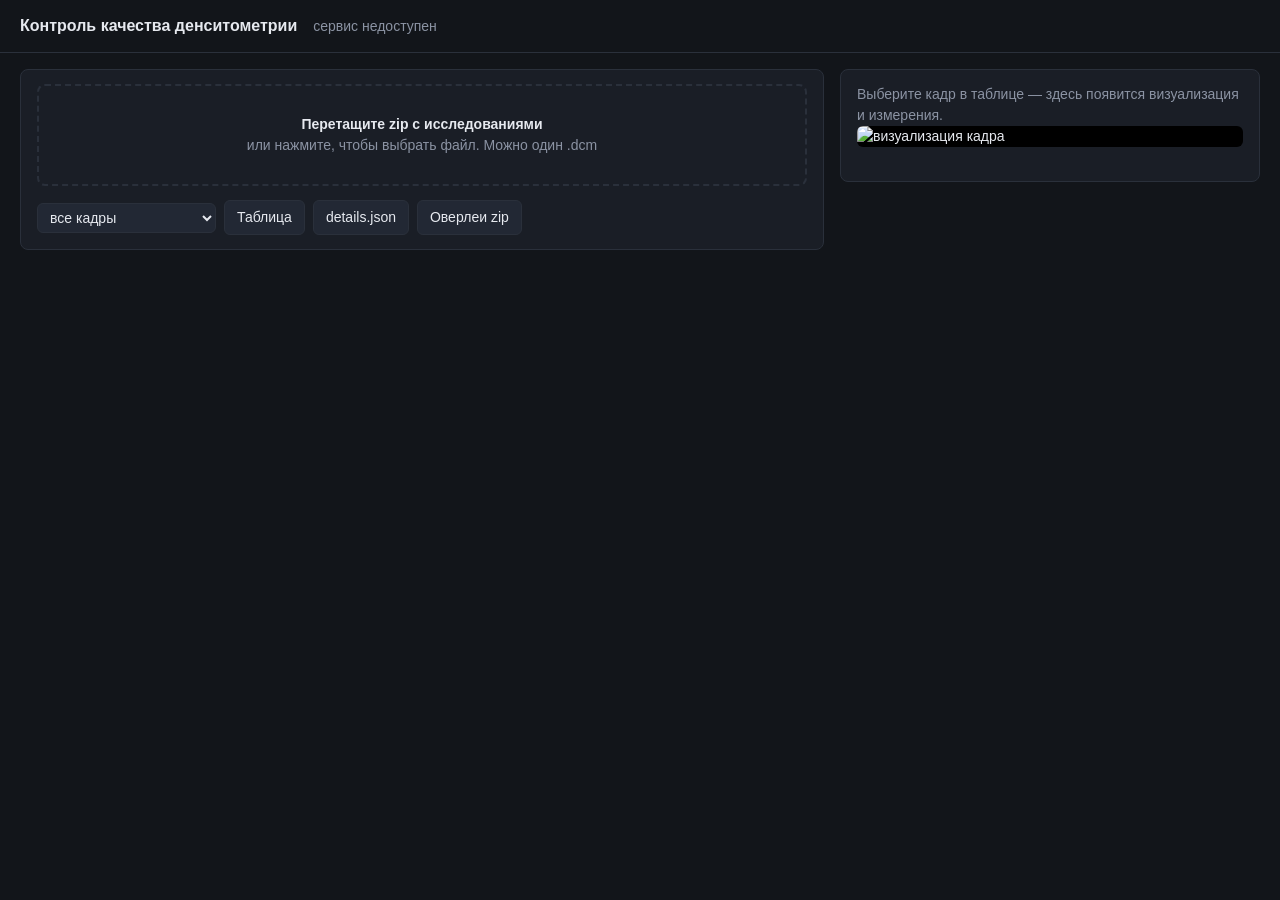
==== service/static/index.html @ b93e96c5 "front_first_taste" ====
<!doctype html>
<meta charset="utf-8">
<title>Контроль качества денситометрии</title>
<meta name="viewport" content="width=device-width, initial-scale=1">
<link rel="icon" href="data:,">
<style>
  :root {
    --bg: #12151a; --panel: #1a1e26; --line: #2a303b; --text: #e6e9ef;
    --dim: #8b93a3; --ok: #3fb950; --bad: #f85149; --accent: #4493f8;
  }
  * { box-sizing: border-box; }
  body { margin: 0; background: var(--bg); color: var(--text);
         font: 14px/1.5 -apple-system, "Segoe UI", Roboto, sans-serif; }
  header { padding: 14px 20px; border-bottom: 1px solid var(--line);
           display: flex; align-items: baseline; gap: 16px; flex-wrap: wrap; }
  h1 { font-size: 16px; margin: 0; font-weight: 600; }
  .dim { color: var(--dim); }
  main { display: grid; grid-template-columns: minmax(420px, 1fr) minmax(320px, 420px);
         gap: 16px; padding: 16px 20px; align-items: start; }
  @media (max-width: 900px) { main { grid-template-columns: 1fr; } }
  .panel { background: var(--panel); border: 1px solid var(--line); border-radius: 8px; }
  .pad { padding: 14px 16px; }

  #drop { border: 2px dashed var(--line); border-radius: 8px; padding: 28px 16px;
          text-align: center; cursor: pointer; transition: .15s; }
  #drop.over { border-color: var(--accent); background: #4493f814; }
  #drop input { display: none; }

  button { background: #222834; color: var(--text); border: 1px solid var(--line);
           border-radius: 6px; padding: 6px 12px; font: inherit; cursor: pointer; }
  button:hover:not(:disabled) { border-color: var(--accent); }
  button:disabled { opacity: .45; cursor: default; }
  a.btn { text-decoration: none; display: inline-block; }

  progress { width: 100%; height: 6px; }
  table { width: 100%; border-collapse: collapse; font-size: 13px; }
  th, td { text-align: left; padding: 6px 8px; border-bottom: 1px solid var(--line);
           white-space: nowrap; overflow: hidden; text-overflow: ellipsis; }
  th { color: var(--dim); font-weight: 500; position: sticky; top: 0; background: var(--panel); }
  tbody tr { cursor: pointer; }
  tbody tr:hover { background: #ffffff0a; }
  tbody tr.sel { background: #4493f822; }
  .wrap { max-height: 60vh; overflow: auto; }

  .tag { display: inline-block; padding: 1px 7px; border-radius: 10px; font-size: 12px; }
  .tag.ok { background: #3fb95022; color: var(--ok); }
  .tag.bad { background: #f8514922; color: var(--bad); }
  .tag.err { background: #8b93a322; color: var(--dim); }

  #shot { width: 100%; border-radius: 6px; background: #000; display: block; }
  dl { display: grid; grid-template-columns: auto 1fr; gap: 4px 12px; margin: 10px 0 0; }
  dt { color: var(--dim); } dd { margin: 0; }
  .flags { color: var(--dim); font-size: 12px; margin-top: 10px; word-break: break-all; }
  .row { display: flex; gap: 8px; align-items: center; flex-wrap: wrap; }
  select { background: #222834; color: var(--text); border: 1px solid var(--line);
           border-radius: 6px; padding: 5px 8px; font: inherit; }
</style>

<header>
  <h1>Контроль качества денситометрии</h1>
  <span class="dim" id="health">проверяю сервис…</span>
</header>

<main>
  <section class="panel pad">
    <div id="drop">
      <b>Перетащите zip с исследованиями</b><br>
      <span class="dim">или нажмите, чтобы выбрать файл. Можно один .dcm</span>
      <input id="file" type="file" accept=".zip,.dcm,application/zip">
    </div>

    <div id="run" hidden style="margin-top:14px">
      <div class="row"><b id="state">Обработка</b><span class="dim" id="progress"></span></div>
      <progress id="bar" max="1" value="0"></progress>
      <div class="dim" id="summary" style="margin-top:6px"></div>
    </div>

    <div id="tools" hidden style="margin-top:14px" class="row">
      <select id="filter">
        <option value="">все кадры</option>
        <option value="bad">только с нарушением</option>
        <option value="ok">только качественные</option>
        <option value="spine">позвоночник</option>
        <option value="hip">бедро</option>
        <option value="fail">ошибки обработки</option>
      </select>
      <a class="btn" id="dl-report"><button>Таблица</button></a>
      <a class="btn" id="dl-details"><button>details.json</button></a>
      <a class="btn" id="dl-overlays"><button>Оверлеи zip</button></a>
    </div>

    <div class="wrap" id="tablewrap" hidden style="margin-top:12px">
      <table>
        <thead><tr><th>Файл</th><th>Область</th><th>Класс</th><th>Нарушения</th></tr></thead>
        <tbody id="rows"></tbody>
      </table>
    </div>
  </section>

  <section class="panel pad" id="side">
    <div class="dim" id="hint">Выберите кадр в таблице — здесь появится визуализация и измерения.</div>
    <img id="shot" hidden alt="визуализация кадра">
    <dl id="facts"></dl>
    <div class="flags" id="flags"></div>
  </section>
</main>

<script>
const $ = s => document.querySelector(s);
const REGION = { spine: 'позвоночник', lh: 'левое бедро', rh: 'правое бедро', unknown: 'не определена' };
let job = null, rows = [], selected = null;

fetch('/health').then(r => r.json()).then(h => {
  const models = Object.entries(h.models || {}).filter(([, v]) => v).map(([k]) => k);
  $('#health').textContent = `сервис ${h.status || 'ok'} · модели: ${models.join(', ') || 'нет'}`;
}).catch(() => $('#health').textContent = 'сервис недоступен');

// --- загрузка файла -------------------------------------------------------
const drop = $('#drop');
drop.onclick = () => $('#file').click();
drop.ondragover = e => { e.preventDefault(); drop.classList.add('over'); };
drop.ondragleave = () => drop.classList.remove('over');
drop.ondrop = e => { e.preventDefault(); drop.classList.remove('over'); send(e.dataTransfer.files[0]); };
$('#file').onchange = e => send(e.target.files[0]);

async function send(file) {
  if (!file) return;
  reset();
  const body = new FormData();
  body.append('file', file);
  if (file.name.toLowerCase().endsWith('.dcm')) return single(body, file.name);

  $('#run').hidden = false;
  $('#state').textContent = 'Загрузка архива';
  const r = await fetch('/batch?overlays=true&all_frames=true', { method: 'POST', body });
  if (!r.ok) return fail(await r.text());
  job = (await r.json()).id;
  poll();
}

// Один DICOM: вердикт и картинка сразу, без задания.
async function single(body, name) {
  const r = await fetch('/analyze', { method: 'POST', body });
  if (!r.ok) return fail(await r.text());
  const res = await r.json();
  rows = [{ file_name: name, ...res }];
  render();
  const img = await fetch('/analyze/overlay', { method: 'POST', body: cloneForm(body) });
  show(rows[0], img.ok ? URL.createObjectURL(await img.blob()) : null);
}
function cloneForm(body) { const f = new FormData(); for (const [k, v] of body) f.append(k, v); return f; }

// --- прогресс задания -----------------------------------------------------
async function poll() {
  const r = await fetch(`/jobs/${job}`);
  const j = await r.json();
  const [done, total] = (j.progress || '0/0').split('/').map(Number);
  $('#bar').max = Math.max(total, 1); $('#bar').value = done;
  $('#progress').textContent = `${done} / ${total || '?'}`;
  $('#state').textContent = { queued: 'В очереди', running: 'Обработка',
                              done: 'Готово', failed: 'Ошибка' }[j.state] || j.state;
  if (j.state === 'failed') return fail(j.error);
  if (j.state !== 'done') return setTimeout(poll, 500);

  const s = j.summary || {};
  $('#summary').textContent = `исследований ${s.studies ?? '—'}, кадров ${s.images ?? '—'}, `
    + `с нарушением ${s.with_violation ?? 0}, ошибок ${s.failure ?? 0}, `
    + `${s.seconds_per_image_median ?? '—'} с на кадр`;
  for (const [id, path] of [['#dl-report', 'report'], ['#dl-details', 'details'],
                            ['#dl-overlays', 'overlays']])
    $(id).href = `/jobs/${job}/${path}`;
  rows = await (await fetch(`/jobs/${job}/details`)).json();
  render();
}

// --- таблица --------------------------------------------------------------
$('#filter').onchange = render;

function keep(r) {
  const f = $('#filter').value, reg = r.anatomical_region;
  if (f === 'bad') return r.quality_class === 1 && r.processing_status !== 'Failure';
  if (f === 'ok') return r.quality_class === 0;
  if (f === 'spine') return reg === 'spine';
  if (f === 'hip') return reg === 'lh' || reg === 'rh';
  if (f === 'fail') return r.processing_status === 'Failure';
  return true;
}

function render() {
  const tbody = $('#rows');
  tbody.textContent = '';
  const shown = rows.filter(keep);
  for (const r of shown) {
    const tr = document.createElement('tr');
    const bad = r.processing_status === 'Failure' ? 'err' : r.quality_class ? 'bad' : 'ok';
    const label = bad === 'err' ? 'сбой' : bad === 'bad' ? 'нарушение' : 'качественный';
    tr.innerHTML = `<td>${esc(r.file_name || r.image_uid || '')}</td>`
      + `<td>${REGION[r.anatomical_region] || r.anatomical_region || ''}</td>`
      + `<td><span class="tag ${bad}">${label}</span></td>`
      + `<td>${esc(r.violation_description || r.violation_type || '')}</td>`;
    tr.onclick = () => show(r);
    tbody.append(tr);
  }
  $('#tools').hidden = !rows.length;
  $('#tablewrap').hidden = !rows.length;
  if (!shown.length && rows.length) tbody.innerHTML = '<tr><td colspan="4" class="dim">ничего не подходит под фильтр</td></tr>';
}

// --- карточка кадра -------------------------------------------------------
function show(r, imgUrl) {
  selected = r;
  for (const tr of $('#rows').children) tr.classList.remove('sel');
  const idx = rows.filter(keep).indexOf(r);
  if (idx >= 0 && $('#rows').children[idx]) $('#rows').children[idx].classList.add('sel');

  $('#hint').hidden = true;
  const img = $('#shot');
  const src = imgUrl || (job && r.image_uid ? `/jobs/${job}/overlays/${r.image_uid}.png` : null);
  img.hidden = !src;
  if (src) { img.src = src; img.onerror = () => { img.hidden = true; }; }
  $('#facts').innerHTML = facts(r).map(([k, v]) => `<dt>${esc(k)}</dt><dd>${esc(v)}</dd>`).join('');
  $('#flags').textContent = r.flags ? `флаги: ${r.flags}` : '';
}

// Измерения важнее вердикта: оператор проверяет числа, а не ярлык.
function facts(r) {
  const d = r.details || {}, out = [];
  const num = (v, u, n = 1) => v === null || v === undefined ? null : `${(+v).toFixed(n)} ${u}`;
  if (r.quality_probability != null) out.push(['вероятность нарушения', (+r.quality_probability).toFixed(2)]);
  const ax = (d.spine || {}).axis || {};
  if (ax.angle_deg != null) out.push(['угол оси', `${num(ax.angle_deg, '°')} (норма до 5°)`]);
  if (ax.curvature_mm != null) out.push(['кривизна', num(ax.curvature_mm, 'мм')]);
  const pos = (d.spine || {}).position || {};
  if (pos.iliac_area != null) out.push(['гребни подвздошных костей', pos.violated ? 'не визуализированы' : 'видны']);
  const art = (d.spine || {}).artifacts || {};
  if (art.length_mm != null) out.push(['инородные тела', num(art.length_mm, 'мм')]);
  const roi = d.hip_roi || {};
  for (const [k, ru, norm] of [['m_top_mm', 'отступ сверху', 30], ['m_bottom_mm', 'отступ снизу', 30],
                               ['m_lat_mm', 'отступ сбоку', 20]])
    if (roi[k] != null) out.push([ru, `${num(roi[k], 'мм')} (норма от ${norm})`]);
  const rot = d.hip_rotation || {};
  if (rot.area_mm2 != null) out.push(['выступ малого вертела', num(rot.area_mm2, 'мм²', 0)]);
  if (r.time_of_processing != null) out.push(['время обработки', num(r.time_of_processing, 'с', 2)]);
  if (r.processing_status === 'Failure') out.push(['ошибка', r.error || 'не обработано']);
  return out.filter(([, v]) => v !== null && v !== undefined);
}

// --- прочее ---------------------------------------------------------------
function reset() { job = null; rows = []; selected = null; render(); $('#hint').hidden = false;
                   $('#shot').hidden = true; $('#facts').textContent = ''; $('#flags').textContent = ''; }
function fail(msg) { $('#state').textContent = 'Ошибка'; $('#summary').textContent = String(msg).slice(0, 300); }
function esc(v) { return String(v ?? '').replace(/[<>&]/g, c => ({ '<': '&lt;', '>': '&gt;', '&': '&amp;' }[c])); }
</script>
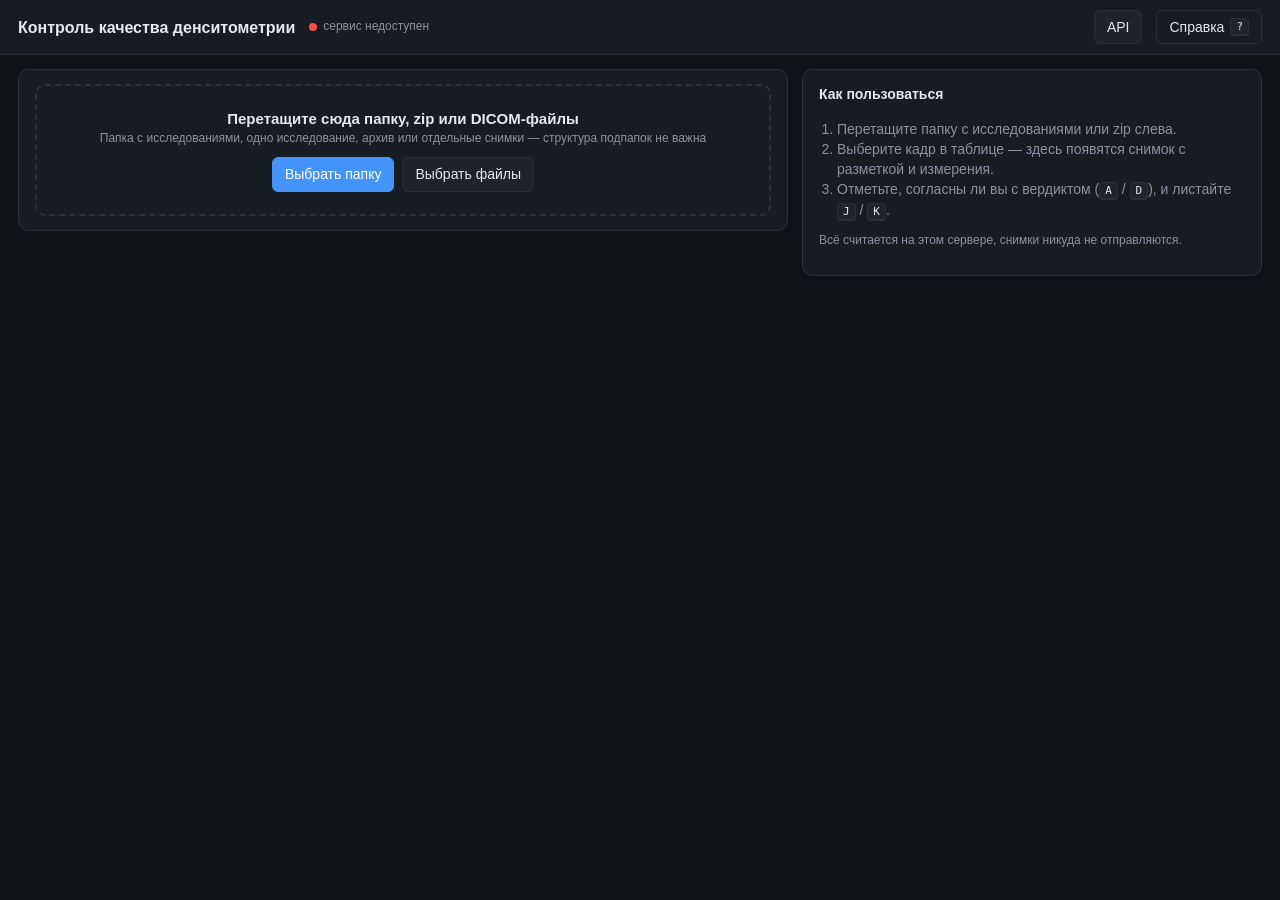
==== commit ed025fbe: "Веб-интерфейс: удобный разбор исследований оператором Переработан service/static/index.html (одна ст" ====
--- a/service/static/index.html
+++ b/service/static/index.html
@@ -1,253 +1,883 @@
 <!doctype html>
+<html lang="ru">
 <meta charset="utf-8">
-<title>Контроль качества денситометрии</title>
+<title>Контроль качества DXA</title>
 <meta name="viewport" content="width=device-width, initial-scale=1">
-<link rel="icon" href="data:,">
+<link rel="icon" href="data:image/svg+xml,<svg xmlns='http://www.w3.org/2000/svg' viewBox='0 0 16 16'><rect x='5' y='1' width='6' height='14' rx='2' fill='%234493f8'/></svg>">
 <style>
   :root {
-    --bg: #12151a; --panel: #1a1e26; --line: #2a303b; --text: #e6e9ef;
-    --dim: #8b93a3; --ok: #3fb950; --bad: #f85149; --accent: #4493f8;
+    --bg: #0f1216; --panel: #171b22; --panel2: #1e232c; --line: #2a303b; --text: #e6e9ef;
+    --dim: #8b93a3; --ok: #3fb950; --bad: #f85149; --warn: #d29922; --accent: #4493f8;
+    --ok-bg: #3fb95020; --bad-bg: #f8514920; --warn-bg: #d2992220; --acc-bg: #4493f820;
   }
   * { box-sizing: border-box; }
+  [hidden] { display: none !important; }
+  html, body { height: 100%; }
   body { margin: 0; background: var(--bg); color: var(--text);
-         font: 14px/1.5 -apple-system, "Segoe UI", Roboto, sans-serif; }
-  header { padding: 14px 20px; border-bottom: 1px solid var(--line);
-           display: flex; align-items: baseline; gap: 16px; flex-wrap: wrap; }
-  h1 { font-size: 16px; margin: 0; font-weight: 600; }
+         font: 14px/1.45 -apple-system, "Segoe UI", Roboto, sans-serif; }
+  a { color: var(--accent); }
+  kbd { font: 11px ui-monospace, Consolas, monospace; padding: 1px 5px; border: 1px solid var(--line);
+        border-bottom-width: 2px; border-radius: 4px; background: var(--panel2); color: var(--text); }
   .dim { color: var(--dim); }
-  main { display: grid; grid-template-columns: minmax(420px, 1fr) minmax(320px, 420px);
-         gap: 16px; padding: 16px 20px; align-items: start; }
-  @media (max-width: 900px) { main { grid-template-columns: 1fr; } }
-  .panel { background: var(--panel); border: 1px solid var(--line); border-radius: 8px; }
+  .small { font-size: 12px; }
+  .mono { font-family: ui-monospace, Consolas, monospace; font-size: 12px; }
+
+  header { display: flex; align-items: center; gap: 14px; flex-wrap: wrap;
+           padding: 10px 18px; border-bottom: 1px solid var(--line); background: var(--panel); }
+  header h1 { font-size: 16px; margin: 0; font-weight: 600; }
+  header .spacer { flex: 1; }
+  .pill { display: inline-flex; align-items: center; gap: 6px; font-size: 12px; color: var(--dim); }
+  .dot { width: 8px; height: 8px; border-radius: 50%; background: var(--dim); }
+  .dot.ok { background: var(--ok); } .dot.bad { background: var(--bad); }
+
+  button, .btn { background: var(--panel2); color: var(--text); border: 1px solid var(--line);
+                 border-radius: 6px; padding: 6px 12px; font: inherit; cursor: pointer;
+                 text-decoration: none; display: inline-flex; align-items: center; gap: 6px; }
+  button:hover:not(:disabled), .btn:hover { border-color: var(--accent); }
+  button:disabled, .btn.disabled { opacity: .4; cursor: default; pointer-events: none; }
+  button.primary { background: var(--accent); border-color: var(--accent); color: #fff; }
+  button.ghost { background: none; }
+  input[type=search], select, textarea {
+    background: var(--panel2); color: var(--text); border: 1px solid var(--line);
+    border-radius: 6px; padding: 6px 9px; font: inherit; }
+  input[type=search]:focus, select:focus, textarea:focus, button:focus-visible { outline: 2px solid var(--accent); outline-offset: 1px; }
+
+  main { display: grid; grid-template-columns: minmax(440px, 1fr) minmax(360px, 460px);
+         gap: 14px; padding: 14px 18px; align-items: start; }
+  @media (max-width: 980px) { main { grid-template-columns: 1fr; } #side { position: static; max-height: none; } }
+  /* колонки grid не растягиваются по ширине таблицы: таблица прокручивается внутри своей рамки */
+  main > * { min-width: 0; }
+  .panel { background: var(--panel); border: 1px solid var(--line); border-radius: 10px; }
   .pad { padding: 14px 16px; }
-
-  #drop { border: 2px dashed var(--line); border-radius: 8px; padding: 28px 16px;
-          text-align: center; cursor: pointer; transition: .15s; }
-  #drop.over { border-color: var(--accent); background: #4493f814; }
-  #drop input { display: none; }
-
-  button { background: #222834; color: var(--text); border: 1px solid var(--line);
-           border-radius: 6px; padding: 6px 12px; font: inherit; cursor: pointer; }
-  button:hover:not(:disabled) { border-color: var(--accent); }
-  button:disabled { opacity: .45; cursor: default; }
-  a.btn { text-decoration: none; display: inline-block; }
-
-  progress { width: 100%; height: 6px; }
+  .row { display: flex; gap: 8px; align-items: center; flex-wrap: wrap; }
+
+  #drop { border: 2px dashed var(--line); border-radius: 10px; padding: 22px 16px; text-align: center; transition: .15s; }
+  #drop.over { border-color: var(--accent); background: var(--acc-bg); }
+  #drop b { font-size: 15px; }
+  #drop .row { justify-content: center; margin-top: 10px; }
+  .compact #drop { padding: 10px 14px; text-align: left; display: flex; align-items: center; gap: 12px; }
+  .compact #drop .row { margin: 0; margin-left: auto; }
+  .compact #drop .hint2 { display: none; }
+
+  #recent { margin-top: 12px; }
+  #recent h3, .h3 { font-size: 12px; font-weight: 600; color: var(--dim); text-transform: uppercase;
+                    letter-spacing: .04em; margin: 0 0 6px; }
+  .job { display: flex; gap: 10px; align-items: center; padding: 7px 10px; border: 1px solid var(--line);
+         border-radius: 8px; margin-bottom: 6px; cursor: pointer; }
+  .job:hover { border-color: var(--accent); }
+
+  #run { margin-top: 12px; }
+  progress { width: 100%; height: 6px; accent-color: var(--accent); }
+
+  .tiles { display: grid; grid-template-columns: repeat(auto-fit, minmax(96px, 1fr)); gap: 8px; margin-top: 12px; }
+  .tile { background: var(--panel2); border: 1px solid var(--line); border-radius: 8px; padding: 8px 10px; cursor: pointer; }
+  .tile b { display: block; font-size: 20px; font-weight: 600; }
+  .tile span { font-size: 12px; color: var(--dim); }
+  .tile.on { border-color: var(--accent); background: var(--acc-bg); }
+  .tile.ok b { color: var(--ok); } .tile.bad b { color: var(--bad); } .tile.warn b { color: var(--warn); }
+
+  .chips { display: flex; gap: 6px; flex-wrap: wrap; margin-top: 10px; }
+  .chip { border: 1px solid var(--line); border-radius: 14px; padding: 2px 10px; font-size: 12px;
+          cursor: pointer; background: var(--panel2); user-select: none; }
+  .chip.on { border-color: var(--bad); background: var(--bad-bg); }
+  .chip b { font-weight: 600; margin-left: 4px; }
+
+  #tools { margin-top: 12px; }
+  #tools input[type=search] { flex: 1; min-width: 160px; }
+  #downloads { margin-top: 10px; }
+
+  .wrap { margin-top: 10px; max-height: calc(100vh - 360px); min-height: 200px; overflow: auto;
+          border: 1px solid var(--line); border-radius: 8px; }
   table { width: 100%; border-collapse: collapse; font-size: 13px; }
-  th, td { text-align: left; padding: 6px 8px; border-bottom: 1px solid var(--line);
-           white-space: nowrap; overflow: hidden; text-overflow: ellipsis; }
-  th { color: var(--dim); font-weight: 500; position: sticky; top: 0; background: var(--panel); }
-  tbody tr { cursor: pointer; }
-  tbody tr:hover { background: #ffffff0a; }
-  tbody tr.sel { background: #4493f822; }
-  .wrap { max-height: 60vh; overflow: auto; }
-
-  .tag { display: inline-block; padding: 1px 7px; border-radius: 10px; font-size: 12px; }
-  .tag.ok { background: #3fb95022; color: var(--ok); }
-  .tag.bad { background: #f8514922; color: var(--bad); }
+  th, td { text-align: left; padding: 6px 8px; border-bottom: 1px solid var(--line); white-space: nowrap; }
+  td.viol { white-space: normal; }
+  th { color: var(--dim); font-weight: 500; position: sticky; top: 0; background: var(--panel); z-index: 1; }
+  tr.grp td { background: var(--panel2); font-size: 12px; color: var(--dim); padding: 5px 8px; white-space: normal; }
+  tr.grp .mono { word-break: break-all; }
+  tr.grp td b { color: var(--text); font-weight: 600; }
+  tr.fr { cursor: pointer; }
+  tr.fr:hover { background: #ffffff08; }
+  tr.fr.sel { background: var(--acc-bg); box-shadow: inset 3px 0 0 var(--accent); }
+  .tag { display: inline-block; padding: 1px 8px; border-radius: 10px; font-size: 12px; }
+  .tag.ok { background: var(--ok-bg); color: var(--ok); }
+  .tag.bad { background: var(--bad-bg); color: var(--bad); }
+  .tag.warn { background: var(--warn-bg); color: var(--warn); }
   .tag.err { background: #8b93a322; color: var(--dim); }
-
-  #shot { width: 100%; border-radius: 6px; background: #000; display: block; }
-  dl { display: grid; grid-template-columns: auto 1fr; gap: 4px 12px; margin: 10px 0 0; }
-  dt { color: var(--dim); } dd { margin: 0; }
-  .flags { color: var(--dim); font-size: 12px; margin-top: 10px; word-break: break-all; }
-  .row { display: flex; gap: 8px; align-items: center; flex-wrap: wrap; }
-  select { background: #222834; color: var(--text); border: 1px solid var(--line);
-           border-radius: 6px; padding: 5px 8px; font: inherit; }
+  .rv { font-size: 13px; }
+  .rv.agree { color: var(--ok); } .rv.disagree { color: var(--warn); }
+  .empty { padding: 18px; text-align: center; color: var(--dim); }
+
+  #side { position: sticky; top: 14px; max-height: calc(100vh - 28px); overflow: auto; }
+  #nav { display: flex; align-items: center; gap: 8px; }
+  #nav .pos { flex: 1; text-align: center; font-size: 12px; color: var(--dim); }
+  .verdict { margin-top: 10px; padding: 10px 12px; border-radius: 8px; font-weight: 600; }
+  .verdict.ok { background: var(--ok-bg); color: var(--ok); }
+  .verdict.bad { background: var(--bad-bg); color: var(--bad); }
+  .verdict.warn { background: var(--warn-bg); color: var(--warn); }
+  .verdict.err { background: #8b93a322; color: var(--dim); }
+  .verdict small { display: block; font-weight: 400; color: var(--text); margin-top: 2px; }
+  .shotbox { position: relative; margin-top: 10px; background: #000; border-radius: 8px; min-height: 120px;
+             display: flex; align-items: center; justify-content: center; cursor: zoom-in; overflow: hidden; }
+  .shotbox img { width: 100%; display: block; }
+  .shotbox .msg { color: var(--dim); font-size: 12px; padding: 30px; }
+  .legend { font-size: 11px; color: var(--dim); margin-top: 6px; }
+  .legend i { display: inline-block; width: 10px; height: 3px; vertical-align: middle; margin: 0 3px 0 8px; }
+
+  .crit { margin-top: 12px; }
+  .c { display: grid; grid-template-columns: 22px 1fr auto; gap: 2px 8px; padding: 8px 0; border-bottom: 1px solid var(--line); }
+  .c:last-child { border-bottom: 0; }
+  .c .ic { font-weight: 700; text-align: center; }
+  .c .ic.ok { color: var(--ok); } .c .ic.bad { color: var(--bad); } .c .ic.warn { color: var(--warn); } .c .ic.na { color: var(--dim); }
+  .c .name { font-weight: 500; }
+  .c .val { text-align: right; font-variant-numeric: tabular-nums; }
+  .c .note { grid-column: 2 / 4; font-size: 12px; color: var(--dim); }
+  .bar { grid-column: 2 / 4; position: relative; height: 6px; background: var(--panel2); border-radius: 3px; margin-top: 3px; }
+  .bar .zone { position: absolute; top: 0; bottom: 0; background: var(--ok-bg); border-left: 1px solid var(--ok); border-right: 1px solid var(--ok); }
+  .bar .mk { position: absolute; top: -3px; width: 3px; height: 12px; border-radius: 2px; background: var(--text); }
+
+  .flags { margin-top: 10px; }
+  .flag { font-size: 12px; padding: 5px 8px; border-left: 3px solid var(--warn); background: var(--warn-bg);
+          border-radius: 4px; margin-bottom: 5px; }
+  .flag code { color: var(--dim); font-size: 11px; }
+
+  .review { margin-top: 12px; padding-top: 12px; border-top: 1px solid var(--line); }
+  .review .row button { flex: 1; justify-content: center; }
+  .review button.on.agree { background: var(--ok-bg); border-color: var(--ok); color: var(--ok); }
+  .review button.on.disagree { background: var(--warn-bg); border-color: var(--warn); color: var(--warn); }
+  .review textarea { width: 100%; margin-top: 8px; min-height: 52px; resize: vertical; }
+  dl.meta { display: grid; grid-template-columns: auto 1fr; gap: 3px 10px; margin: 12px 0 0; font-size: 12px; }
+  dl.meta dt { color: var(--dim); } dl.meta dd { margin: 0; word-break: break-all; }
+
+  #lightbox { position: fixed; inset: 0; background: #000d; z-index: 50; display: flex;
+              align-items: center; justify-content: center; overflow: hidden; cursor: grab; }
+  #lightbox img { max-width: 96vw; max-height: 92vh; transform-origin: 0 0; user-select: none; -webkit-user-drag: none; }
+  #lightbox .cap { position: fixed; left: 0; right: 0; bottom: 10px; text-align: center; color: #ddd; font-size: 12px; }
+  .modal { position: fixed; inset: 0; background: #000a; z-index: 60; display: flex; align-items: center; justify-content: center; padding: 16px; }
+  .modal .panel { max-width: 640px; width: 100%; max-height: 90vh; overflow: auto; }
+  .modal table td { white-space: normal; border: 0; padding: 3px 8px; }
+  #toasts { position: fixed; right: 16px; bottom: 16px; z-index: 70; display: flex; flex-direction: column; gap: 8px; }
+  .toast { background: var(--panel2); border: 1px solid var(--line); border-left: 4px solid var(--accent);
+           border-radius: 8px; padding: 10px 14px; max-width: 420px; box-shadow: 0 6px 24px #0008; }
+  .toast.bad { border-left-color: var(--bad); }
+  .toast.ok { border-left-color: var(--ok); }
 </style>
 
 <header>
   <h1>Контроль качества денситометрии</h1>
-  <span class="dim" id="health">проверяю сервис…</span>
+  <span class="pill"><span class="dot" id="hdot"></span><span id="health">проверяю сервис…</span></span>
+  <span class="spacer"></span>
+  <a class="btn ghost" href="/docs" target="_blank" rel="noopener">API</a>
+  <button class="ghost" id="helpBtn" title="Справка и горячие клавиши (?)">Справка <kbd>?</kbd></button>
 </header>
 
 <main>
-  <section class="panel pad">
-    <div id="drop">
-      <b>Перетащите zip с исследованиями</b><br>
-      <span class="dim">или нажмите, чтобы выбрать файл. Можно один .dcm</span>
-      <input id="file" type="file" accept=".zip,.dcm,application/zip">
+  <section class="panel pad" id="left">
+    <div id="drop" tabindex="0" aria-label="Загрузка исследований">
+      <div><b>Перетащите сюда папку, zip или DICOM-файлы</b>
+        <div class="dim small hint2">Папка с исследованиями, одно исследование, архив или отдельные снимки — структура подпапок не важна</div></div>
+      <div class="row">
+        <button class="primary" id="pickFolder">Выбрать папку</button>
+        <button id="pickFiles">Выбрать файлы</button>
+      </div>
+      <input id="folderInput" type="file" webkitdirectory directory multiple hidden>
+      <input id="fileInput" type="file" multiple hidden accept=".zip,.dcm,.dicom,application/dicom,application/zip,*/*">
     </div>
 
-    <div id="run" hidden style="margin-top:14px">
-      <div class="row"><b id="state">Обработка</b><span class="dim" id="progress"></span></div>
+    <div id="recent" hidden>
+      <div class="h3">Недавние задания</div>
+      <div id="recentList"></div>
+    </div>
+
+    <div id="run" hidden>
+      <div class="row"><b id="stage">Обработка</b><span class="dim small" id="stageInfo"></span></div>
       <progress id="bar" max="1" value="0"></progress>
-      <div class="dim" id="summary" style="margin-top:6px"></div>
     </div>
 
-    <div id="tools" hidden style="margin-top:14px" class="row">
-      <select id="filter">
-        <option value="">все кадры</option>
-        <option value="bad">только с нарушением</option>
-        <option value="ok">только качественные</option>
-        <option value="spine">позвоночник</option>
-        <option value="hip">бедро</option>
-        <option value="fail">ошибки обработки</option>
-      </select>
-      <a class="btn" id="dl-report"><button>Таблица</button></a>
-      <a class="btn" id="dl-details"><button>details.json</button></a>
-      <a class="btn" id="dl-overlays"><button>Оверлеи zip</button></a>
-    </div>
-
-    <div class="wrap" id="tablewrap" hidden style="margin-top:12px">
-      <table>
-        <thead><tr><th>Файл</th><th>Область</th><th>Класс</th><th>Нарушения</th></tr></thead>
-        <tbody id="rows"></tbody>
-      </table>
+    <div id="results" hidden>
+      <div class="tiles" id="tiles"></div>
+      <div class="chips" id="chips"></div>
+      <div class="row" id="tools">
+        <input type="search" id="q" placeholder="Поиск: файл, исследование, UID  ( / ,  Enter — к списку )">
+        <select id="region" title="Область">
+          <option value="">все области</option>
+          <option value="spine">позвоночник</option>
+          <option value="hip">бедро</option>
+        </select>
+        <select id="sort" title="Порядок">
+          <option value="study">по исследованиям</option>
+          <option value="bad">сначала нарушения</option>
+        </select>
+      </div>
+      <div class="row" id="downloads">
+        <span class="dim small">Скачать:</span>
+        <a class="btn" id="dlReport">Таблица .xlsx</a>
+        <a class="btn" id="dlDetails">Измерения .json</a>
+        <a class="btn" id="dlOverlays">Визуализация .zip</a>
+        <a class="btn" id="dlSr">DICOM SR .zip</a>
+        <button id="dlReview" title="Решения специалиста по кадрам">Мои отметки .csv</button>
+      </div>
+      <div class="wrap" id="tableWrap">
+        <table>
+          <thead><tr><th>Файл</th><th>Область</th><th>Вердикт</th><th>Нарушения</th><th title="Отметка специалиста">✓</th></tr></thead>
+          <tbody id="rows"></tbody>
+        </table>
+      </div>
     </div>
   </section>
 
-  <section class="panel pad" id="side">
-    <div class="dim" id="hint">Выберите кадр в таблице — здесь появится визуализация и измерения.</div>
-    <img id="shot" hidden alt="визуализация кадра">
-    <dl id="facts"></dl>
-    <div class="flags" id="flags"></div>
-  </section>
+  <aside class="panel pad" id="side">
+    <div id="sideEmpty" class="dim">
+      <p style="margin-top:0"><b style="color:var(--text)">Как пользоваться</b></p>
+      <ol style="padding-left:18px; margin:0 0 8px">
+        <li>Перетащите папку с исследованиями или zip слева.</li>
+        <li>Выберите кадр в таблице — здесь появятся снимок с разметкой и измерения.</li>
+        <li>Отметьте, согласны ли вы с вердиктом (<kbd>A</kbd> / <kbd>D</kbd>), и листайте <kbd>J</kbd> / <kbd>K</kbd>.</li>
+      </ol>
+      <p class="small">Всё считается на этом сервере, снимки никуда не отправляются.</p>
+    </div>
+    <div id="card" hidden>
+      <div id="nav">
+        <button id="prev" title="Предыдущий кадр (K, ↑)">‹</button>
+        <span class="pos" id="pos"></span>
+        <button id="next" title="Следующий кадр (J, ↓)">›</button>
+      </div>
+      <div class="verdict" id="verdict"></div>
+      <div class="shotbox" id="shotbox" title="Увеличить (F)">
+        <img id="shot" alt="снимок с разметкой" hidden>
+        <div class="msg" id="shotMsg">загрузка…</div>
+      </div>
+      <div class="legend" id="legend"></div>
+      <div class="crit" id="crit"></div>
+      <div class="flags" id="flags"></div>
+      <div class="review">
+        <div class="h3">Решение специалиста</div>
+        <div class="row">
+          <button class="agree" id="agree" title="Согласен с вердиктом (A)">✓ Согласен <kbd>A</kbd></button>
+          <button class="disagree" id="disagree" title="Не согласен с вердиктом (D)">✗ Не согласен <kbd>D</kbd></button>
+        </div>
+        <textarea id="comment" placeholder="Комментарий (необязательно)"></textarea>
+      </div>
+      <dl class="meta" id="meta"></dl>
+    </div>
+  </aside>
 </main>
 
+<div id="lightbox" hidden><img id="lbImg" alt=""><div class="cap" id="lbCap"></div></div>
+
+<div class="modal" id="help" hidden>
+  <div class="panel pad">
+    <div class="row"><b style="font-size:15px">Справка</b><span class="spacer" style="flex:1"></span><button id="helpClose">Закрыть <kbd>Esc</kbd></button></div>
+    <p>Сервис проверяет качество укладки и сканирования по критериям ТЗ: для позвоночника — укладку (видны ли гребни подвздошных костей), отклонение оси и посторонние предметы; для бедра — ротацию (выступ малого вертела) и отступы области интереса до края поля (3 см сверху от верхушки вертела, 3 см снизу от седалищной кости, 2 см сбоку от наружного контура бедра, как на рисунке 6 ТЗ).</p>
+    <p>Вердикт выносит измерение: в карточке кадра видно, что измерено, с какой нормой сравнивалось и насколько кадр близок к границе. Флаги — не нарушения, а подсказки «здесь измерение менее надёжно, посмотрите сами».</p>
+    <table>
+      <tr><td><kbd>J</kbd> <kbd>↓</kbd></td><td>следующий кадр</td></tr>
+      <tr><td><kbd>K</kbd> <kbd>↑</kbd></td><td>предыдущий кадр</td></tr>
+      <tr><td><kbd>A</kbd></td><td>согласен с вердиктом</td></tr>
+      <tr><td><kbd>D</kbd></td><td>не согласен с вердиктом</td></tr>
+      <tr><td><kbd>C</kbd></td><td>комментарий</td></tr>
+      <tr><td><kbd>F</kbd> <kbd>Enter</kbd></td><td>снимок на весь экран (колесо — масштаб, перетаскивание — сдвиг, двойной щелчок — сброс)</td></tr>
+      <tr><td><kbd>N</kbd></td><td>следующий кадр с нарушением</td></tr>
+      <tr><td><kbd>/</kbd></td><td>поиск; <kbd>Enter</kbd> или <kbd>Esc</kbd> — вернуться к списку</td></tr>
+      <tr><td><kbd>Esc</kbd></td><td>закрыть окно</td></tr>
+    </table>
+    <p class="small dim">Отметки специалиста хранятся в этом браузере отдельно для каждого задания и выгружаются кнопкой «Мои отметки .csv». Результаты заданий хранятся на сервере ограниченное время.</p>
+  </div>
+</div>
+
+<div id="toasts"></div>
+
 <script>
+'use strict';
 const $ = s => document.querySelector(s);
+const esc = v => String(v ?? '').replace(/[&<>"']/g, c => ({ '&': '&amp;', '<': '&lt;', '>': '&gt;', '"': '&quot;', "'": '&#39;' }[c]));
+const fmt = (v, d = 1) => (v === null || v === undefined || Number.isNaN(+v)) ? '—' : (+v).toFixed(d);
+
 const REGION = { spine: 'позвоночник', lh: 'левое бедро', rh: 'правое бедро', unknown: 'не определена' };
-let job = null, rows = [], selected = null;
-
-fetch('/health').then(r => r.json()).then(h => {
-  const models = Object.entries(h.models || {}).filter(([, v]) => v).map(([k]) => k);
-  $('#health').textContent = `сервис ${h.status || 'ok'} · модели: ${models.join(', ') || 'нет'}`;
-}).catch(() => $('#health').textContent = 'сервис недоступен');
-
-// --- загрузка файла -------------------------------------------------------
+const SHORT = { spine_position: 'Укладка', spine_axis: 'Ось', spine_artifacts: 'Посторонние предметы',
+                hip_rotation: 'Ротация', hip_roi: 'Отступы ROI', undetermined: 'Область не определена' };
+const FLAGS = {
+  'axis:estimates_disagree': 'Две оценки угла оси (по центрам тел и по краям колонны) расходятся больше чем на 2° — проверьте угол по снимку.',
+  'axis:curved': 'Позвоночник изогнут (изгиб больше 12 мм): при сколиозе ось формально может быть вертикальной.',
+  'axis:column_not_found': 'Колонна позвоночника не найдена — угол не измерен.',
+  'axis:edges_not_found': 'Боковые края позвонков не найдены — вторая оценка угла недоступна.',
+  'axis:keypoints_vs_contour_disagree': 'Угол по модели точек и по контуру расходится больше чем на 2°.',
+  'position:estimates_disagree': 'Геометрия и вид кадра расходятся в оценке укладки.',
+  'position:iliac_missing_one_side': 'Гребень подвздошной кости не найден с одной стороны.',
+  'position:no_appearance_model': 'Модель вида кадра недоступна — укладка оценена только геометрией.',
+  'artifacts:estimates_disagree': 'Морфология и вид кадра расходятся в оценке посторонних предметов.',
+  'artifacts:no_appearance_model': 'Модель вида кадра недоступна — посторонние предметы оценены только морфологией.',
+  'rotation:estimates_disagree': 'Две оценки ротации расходятся.',
+  'rotation:no_contour': 'Медиальный контур диафиза не прослеживается — ротацию оценить нельзя.',
+  'rotation:no_anchor': 'Верхушка большого вертела не найдена — ротацию оценить нельзя.',
+  'rotation:neck_not_reached': 'Контур не дошёл до шейки бедра — выступ малого вертела мог быть недоизмерен.',
+  'rotation:short_window': 'Короткий участок диафиза для прямой — выступ измерен менее надёжно.',
+  'I:strict_mask': 'Седалищная кость найдена по строгой маске (полутоновый кадр, мягкие ткани яркие).',
+  'I:anatomical_prior': 'Седалищная кость не найдена — низ области интереса взят по анатомии (вертел + 69 мм). Нижний отступ проверьте по снимку.',
+  'measure:implausible_shaft': 'Ширина диафиза вне физических пределов — маска кости недостоверна, «норму» по отступам сервис не выдаёт.',
+  'mask:strict_fallback': 'Кость отделена от мягких тканей по строгому порогу (полутоновый кадр).',
+  'mask:suspect_wide_shaft': 'Мягкие ткани слились с костью в маске — нижний отступ не определён.',
+  'mask:empty': 'Кость на кадре не найдена.',
+  'T:at_top_edge': 'Верхушка большого вертела у самого верхнего края кадра.',
+  'T:fallback_T2': 'Верхушка вертела найдена запасным способом (контур без седловины).',
+  'L:no_bulge_fallback_L2': 'Выпуклость вертела не выражена — латеральный край взят по профилю бедра.',
+  'roi:keypoints_vs_contour_disagree': 'Отступы по модели точек и по контуру расходятся больше чем на 5 мм.',
+};
+const flagText = f => {
+  if (FLAGS[f]) return FLAGS[f];
+  if (f.startsWith('region:')) return `Кадр не принят фильтром области: ${f.slice(7)}. Нужен ручной разбор.`;
+  if (f.startsWith('keypoints:unavailable')) return 'Модель ключевых точек недоступна — кадр посчитан контурной геометрией.';
+  return null;
+};
+
+const S = {
+  job: null, rows: [], view: [], sel: -1, cfg: {}, names: SHORT,
+  f: { q: '', region: '', status: '', types: new Set(), sort: 'study' },
+  reviews: {},
+};
+
+// ---------------------------------------------------------------------------
+// Сеть
+async function api(url, opts) {
+  let r;
+  try { r = await fetch(url, opts); } catch (e) { throw new Error('Сервис недоступен: ' + e.message); }
+  const text = await r.text();
+  let data = null;
+  try { data = text ? JSON.parse(text) : null; } catch { /* не JSON */ }
+  if (!r.ok) throw new Error((data && (data.detail || data.error)) || text || `HTTP ${r.status}`);
+  return data;
+}
+
+function toast(msg, kind = '') {
+  const el = document.createElement('div');
+  el.className = 'toast ' + kind;
+  el.textContent = msg;
+  $('#toasts').append(el);
+  setTimeout(() => el.remove(), kind === 'bad' ? 9000 : 4000);
+}
+
+async function boot() {
+  try {
+    const h = await api('/health');
+    $('#hdot').className = 'dot ok';
+    $('#health').textContent = 'сервис работает';
+  } catch (e) { $('#hdot').className = 'dot bad'; $('#health').textContent = 'сервис недоступен'; }
+  try { S.cfg = await api('/version'); } catch { S.cfg = {}; }
+  try { const t = await api('/taxonomy'); S.full = t.violations || {}; } catch { S.full = {}; }
+  const m = location.hash.match(/job=([\w-]+)/);
+  if (m) openJob(m[1]); else loadRecent();
+}
+
+async function loadRecent() {
+  let jobs = [];
+  try { jobs = (await api('/jobs')).jobs || []; } catch { return; }
+  jobs = jobs.filter(j => j.state === 'done').slice(0, 6);
+  $('#recent').hidden = !jobs.length || !!S.job;
+  $('#recentList').innerHTML = jobs.map(j => {
+    const s = j.summary || {};
+    const when = new Date(j.created * 1000).toLocaleString('ru-RU', { day: '2-digit', month: '2-digit', hour: '2-digit', minute: '2-digit' });
+    return `<div class="job" data-id="${esc(j.id)}"><b>${esc(when)}</b>
+      <span class="dim small">исследований ${s.studies ?? '—'} · кадров ${s.images ?? '—'} · с нарушением ${s.with_violation ?? 0}${s.failure ? ' · сбоев ' + s.failure : ''}</span></div>`;
+  }).join('');
+}
+$('#recentList').onclick = e => { const el = e.target.closest('.job'); if (el) openJob(el.dataset.id); };
+
+// ---------------------------------------------------------------------------
+// Загрузка: папка, файлы, zip. Несколько файлов упаковываются в zip прямо здесь.
+const JUNK = /(^|\/)(\.DS_Store|Thumbs\.db|desktop\.ini)$|(^|\/)__MACOSX\//i;
+
+$('#pickFolder').onclick = () => $('#folderInput').click();
+$('#pickFiles').onclick = () => $('#fileInput').click();
+$('#folderInput').onchange = e => { collectFromInput(e.target.files); e.target.value = ''; };
+$('#fileInput').onchange = e => { collectFromInput(e.target.files); e.target.value = ''; };
 const drop = $('#drop');
-drop.onclick = () => $('#file').click();
-drop.ondragover = e => { e.preventDefault(); drop.classList.add('over'); };
-drop.ondragleave = () => drop.classList.remove('over');
-drop.ondrop = e => { e.preventDefault(); drop.classList.remove('over'); send(e.dataTransfer.files[0]); };
-$('#file').onchange = e => send(e.target.files[0]);
-
-async function send(file) {
-  if (!file) return;
-  reset();
-  const body = new FormData();
-  body.append('file', file);
-  if (file.name.toLowerCase().endsWith('.dcm')) return single(body, file.name);
-
+['dragenter', 'dragover'].forEach(t => document.addEventListener(t, e => { e.preventDefault(); drop.classList.add('over'); }));
+['dragleave', 'drop'].forEach(t => document.addEventListener(t, e => { if (t === 'dragleave' && e.relatedTarget) return; drop.classList.remove('over'); }));
+document.addEventListener('drop', async e => {
+  e.preventDefault();
+  const items = [...(e.dataTransfer.items || [])].map(i => i.webkitGetAsEntry && i.webkitGetAsEntry()).filter(Boolean);
+  if (items.length) {
+    const out = [];
+    for (const en of items) await walk(en, out);
+    start(out);
+  } else collectFromInput(e.dataTransfer.files);
+});
+
+function collectFromInput(list) {
+  start([...list].map(f => ({ path: f.webkitRelativePath || f.name, file: f })));
+}
+
+async function walk(entry, out) {
+  if (entry.isFile) {
+    const f = await new Promise((res, rej) => entry.file(res, rej));
+    out.push({ path: entry.fullPath.replace(/^\//, ''), file: f });
+  } else if (entry.isDirectory) {
+    const reader = entry.createReader();
+    for (;;) {
+      const batch = await new Promise((res, rej) => reader.readEntries(res, rej));
+      if (!batch.length) break;
+      for (const e of batch) await walk(e, out);
+    }
+  }
+}
+
+async function start(entries) {
+  entries = entries.filter(e => !JUNK.test(e.path));
+  if (!entries.length) return toast('Не выбрано ни одного файла.', 'bad');
+  resetResults();
+  setStage('Подготовка', `${entries.length} ${plural(entries.length, 'файл', 'файла', 'файлов')}`, 0, 1);
+  const zips = entries.filter(e => /\.zip$/i.test(e.path));
+  let blob, name;
+  if (entries.length === 1 && zips.length === 1) {
+    blob = entries[0].file; name = entries[0].path;
+  } else {
+    if (zips.length) toast(`Вложенные архивы пропущены (${zips.length}). Загрузите zip отдельно.`, 'bad');
+    const files = entries.filter(e => !/\.zip$/i.test(e.path));
+    if (!files.length) return;
+    // Отдельные файлы без папки кладём в общую папку: тогда в отчёте у них будет понятное исследование.
+    const loose = files.every(e => !e.path.includes('/'));
+    setStage('Упаковка файлов', `${files.length} файлов`, 0, 1);
+    blob = await makeZip(files.map(e => ({ path: (loose ? 'Загруженные файлы/' : '') + e.path, file: e.file })),
+                         (i, n) => setStage('Упаковка файлов', `${i} / ${n}`, i, n));
+    name = 'upload.zip';
+  }
+  await upload(blob, name);
+}
+
+// Минимальный ZIP (метод «без сжатия»): DICOM и так почти не сжимается,
+// а собрать архив нужно без внешних библиотек — сервис работает без интернета.
+const CRC = (() => { const t = new Uint32Array(256);
+  for (let n = 0; n < 256; n++) { let c = n; for (let k = 0; k < 8; k++) c = c & 1 ? 0xEDB88320 ^ (c >>> 1) : c >>> 1; t[n] = c >>> 0; } return t; })();
+function crc32(buf) { let c = 0xFFFFFFFF; for (let i = 0; i < buf.length; i++) c = CRC[(c ^ buf[i]) & 0xFF] ^ (c >>> 8); return (c ^ 0xFFFFFFFF) >>> 0; }
+async function makeZip(files, progress) {
+  const enc = new TextEncoder(), parts = [], central = [];
+  let offset = 0;
+  for (let i = 0; i < files.length; i++) {
+    const data = new Uint8Array(await files[i].file.arrayBuffer());
+    const name = enc.encode(files[i].path), crc = crc32(data);
+    const h = new DataView(new ArrayBuffer(30));
+    h.setUint32(0, 0x04034b50, true); h.setUint16(4, 20, true); h.setUint16(6, 0x0800, true);
+    h.setUint32(14, crc, true); h.setUint32(18, data.length, true); h.setUint32(22, data.length, true);
+    h.setUint16(26, name.length, true);
+    parts.push(h.buffer, name, data);
+    const c = new DataView(new ArrayBuffer(46));
+    c.setUint32(0, 0x02014b50, true); c.setUint16(4, 20, true); c.setUint16(6, 20, true); c.setUint16(8, 0x0800, true);
+    c.setUint32(16, crc, true); c.setUint32(20, data.length, true); c.setUint32(24, data.length, true);
+    c.setUint16(28, name.length, true); c.setUint32(42, offset, true);
+    central.push(c.buffer, name);
+    offset += 30 + name.length + data.length;
+    if (progress && (i % 20 === 0 || i === files.length - 1)) { progress(i + 1, files.length); await new Promise(r => setTimeout(r)); }
+  }
+  const cdSize = central.reduce((s, p) => s + p.byteLength, 0);
+  const e = new DataView(new ArrayBuffer(22));
+  e.setUint32(0, 0x06054b50, true); e.setUint16(8, files.length, true); e.setUint16(10, files.length, true);
+  e.setUint32(12, cdSize, true); e.setUint32(16, offset, true);
+  return new Blob([...parts, ...central, e.buffer], { type: 'application/zip' });
+}
+
+function setStage(title, info, value, max) {
   $('#run').hidden = false;
-  $('#state').textContent = 'Загрузка архива';
-  const r = await fetch('/batch?overlays=true&all_frames=true', { method: 'POST', body });
-  if (!r.ok) return fail(await r.text());
-  job = (await r.json()).id;
-  poll();
-}
-
-// Один DICOM: вердикт и картинка сразу, без задания.
-async function single(body, name) {
-  const r = await fetch('/analyze', { method: 'POST', body });
-  if (!r.ok) return fail(await r.text());
-  const res = await r.json();
-  rows = [{ file_name: name, ...res }];
-  render();
-  const img = await fetch('/analyze/overlay', { method: 'POST', body: cloneForm(body) });
-  show(rows[0], img.ok ? URL.createObjectURL(await img.blob()) : null);
-}
-function cloneForm(body) { const f = new FormData(); for (const [k, v] of body) f.append(k, v); return f; }
-
-// --- прогресс задания -----------------------------------------------------
-async function poll() {
-  const r = await fetch(`/jobs/${job}`);
-  const j = await r.json();
-  const [done, total] = (j.progress || '0/0').split('/').map(Number);
-  $('#bar').max = Math.max(total, 1); $('#bar').value = done;
-  $('#progress').textContent = `${done} / ${total || '?'}`;
-  $('#state').textContent = { queued: 'В очереди', running: 'Обработка',
-                              done: 'Готово', failed: 'Ошибка' }[j.state] || j.state;
-  if (j.state === 'failed') return fail(j.error);
-  if (j.state !== 'done') return setTimeout(poll, 500);
-
-  const s = j.summary || {};
-  $('#summary').textContent = `исследований ${s.studies ?? '—'}, кадров ${s.images ?? '—'}, `
-    + `с нарушением ${s.with_violation ?? 0}, ошибок ${s.failure ?? 0}, `
-    + `${s.seconds_per_image_median ?? '—'} с на кадр`;
-  for (const [id, path] of [['#dl-report', 'report'], ['#dl-details', 'details'],
-                            ['#dl-overlays', 'overlays']])
-    $(id).href = `/jobs/${job}/${path}`;
-  rows = await (await fetch(`/jobs/${job}/details`)).json();
-  render();
-}
-
-// --- таблица --------------------------------------------------------------
-$('#filter').onchange = render;
-
-function keep(r) {
-  const f = $('#filter').value, reg = r.anatomical_region;
-  if (f === 'bad') return r.quality_class === 1 && r.processing_status !== 'Failure';
-  if (f === 'ok') return r.quality_class === 0;
-  if (f === 'spine') return reg === 'spine';
-  if (f === 'hip') return reg === 'lh' || reg === 'rh';
-  if (f === 'fail') return r.processing_status === 'Failure';
-  return true;
-}
-
-function render() {
-  const tbody = $('#rows');
-  tbody.textContent = '';
-  const shown = rows.filter(keep);
-  for (const r of shown) {
-    const tr = document.createElement('tr');
-    const bad = r.processing_status === 'Failure' ? 'err' : r.quality_class ? 'bad' : 'ok';
-    const label = bad === 'err' ? 'сбой' : bad === 'bad' ? 'нарушение' : 'качественный';
-    tr.innerHTML = `<td>${esc(r.file_name || r.image_uid || '')}</td>`
-      + `<td>${REGION[r.anatomical_region] || r.anatomical_region || ''}</td>`
-      + `<td><span class="tag ${bad}">${label}</span></td>`
-      + `<td>${esc(r.violation_description || r.violation_type || '')}</td>`;
-    tr.onclick = () => show(r);
-    tbody.append(tr);
-  }
-  $('#tools').hidden = !rows.length;
-  $('#tablewrap').hidden = !rows.length;
-  if (!shown.length && rows.length) tbody.innerHTML = '<tr><td colspan="4" class="dim">ничего не подходит под фильтр</td></tr>';
-}
-
-// --- карточка кадра -------------------------------------------------------
-function show(r, imgUrl) {
-  selected = r;
-  for (const tr of $('#rows').children) tr.classList.remove('sel');
-  const idx = rows.filter(keep).indexOf(r);
-  if (idx >= 0 && $('#rows').children[idx]) $('#rows').children[idx].classList.add('sel');
-
-  $('#hint').hidden = true;
-  const img = $('#shot');
-  const src = imgUrl || (job && r.image_uid ? `/jobs/${job}/overlays/${r.image_uid}.png` : null);
-  img.hidden = !src;
-  if (src) { img.src = src; img.onerror = () => { img.hidden = true; }; }
-  $('#facts').innerHTML = facts(r).map(([k, v]) => `<dt>${esc(k)}</dt><dd>${esc(v)}</dd>`).join('');
-  $('#flags').textContent = r.flags ? `флаги: ${r.flags}` : '';
-}
-
-// Измерения важнее вердикта: оператор проверяет числа, а не ярлык.
-function facts(r) {
-  const d = r.details || {}, out = [];
-  const num = (v, u, n = 1) => v === null || v === undefined ? null : `${(+v).toFixed(n)} ${u}`;
-  if (r.quality_probability != null) out.push(['вероятность нарушения', (+r.quality_probability).toFixed(2)]);
-  const ax = (d.spine || {}).axis || {};
-  if (ax.angle_deg != null) out.push(['угол оси', `${num(ax.angle_deg, '°')} (норма до 5°)`]);
-  if (ax.curvature_mm != null) out.push(['кривизна', num(ax.curvature_mm, 'мм')]);
-  const pos = (d.spine || {}).position || {};
-  if (pos.iliac_area != null) out.push(['гребни подвздошных костей', pos.violated ? 'не визуализированы' : 'видны']);
-  const art = (d.spine || {}).artifacts || {};
-  if (art.length_mm != null) out.push(['инородные тела', num(art.length_mm, 'мм')]);
-  const roi = d.hip_roi || {};
-  for (const [k, ru, norm] of [['m_top_mm', 'отступ сверху', 30], ['m_bottom_mm', 'отступ снизу', 30],
-                               ['m_lat_mm', 'отступ сбоку', 20]])
-    if (roi[k] != null) out.push([ru, `${num(roi[k], 'мм')} (норма от ${norm})`]);
-  const rot = d.hip_rotation || {};
-  if (rot.area_mm2 != null) out.push(['выступ малого вертела', num(rot.area_mm2, 'мм²', 0)]);
-  if (r.time_of_processing != null) out.push(['время обработки', num(r.time_of_processing, 'с', 2)]);
-  if (r.processing_status === 'Failure') out.push(['ошибка', r.error || 'не обработано']);
-  return out.filter(([, v]) => v !== null && v !== undefined);
-}
-
-// --- прочее ---------------------------------------------------------------
-function reset() { job = null; rows = []; selected = null; render(); $('#hint').hidden = false;
-                   $('#shot').hidden = true; $('#facts').textContent = ''; $('#flags').textContent = ''; }
-function fail(msg) { $('#state').textContent = 'Ошибка'; $('#summary').textContent = String(msg).slice(0, 300); }
-function esc(v) { return String(v ?? '').replace(/[<>&]/g, c => ({ '<': '&lt;', '>': '&gt;', '&': '&amp;' }[c])); }
+  $('#stage').textContent = title;
+  $('#stageInfo').textContent = info || '';
+  $('#bar').max = Math.max(max || 1, 1); $('#bar').value = value || 0;
+}
+
+function upload(blob, name) {
+  resetResults();
+  $('#recent').hidden = true;
+  return new Promise(resolve => {
+    const fd = new FormData();
+    fd.append('file', blob, name);
+    setStage('Загрузка на сервер', '0 %', 0, 1);
+    const xhr = new XMLHttpRequest();
+    xhr.open('POST', '/batch?fmt=xlsx&overlays=true&all_frames=true&sr=true');
+    xhr.upload.onprogress = e => { if (e.lengthComputable) setStage('Загрузка на сервер', `${Math.round(e.loaded / e.total * 100)} %`, e.loaded, e.total); };
+    xhr.onload = () => {
+      let data = null; try { data = JSON.parse(xhr.responseText); } catch { }
+      if (xhr.status >= 400 || !data) { fail((data && data.detail) || xhr.responseText || `HTTP ${xhr.status}`); return resolve(); }
+      poll(data.id, performance.now()).then(resolve);
+    };
+    xhr.onerror = () => { fail('Не удалось отправить файлы: сервис недоступен.'); resolve(); };
+    xhr.send(fd);
+  });
+}
+
+async function poll(id, t0) {
+  for (;;) {
+    let j;
+    try { j = await api(`/jobs/${id}`); } catch (e) { await sleep(1000); continue; }
+    const [done, total] = (j.progress || '0/0').split('/').map(Number);
+    const sec = (performance.now() - t0) / 1000;
+    const eta = done && total && done < total ? ` · осталось ~${Math.ceil(sec / done * (total - done))} с` : '';
+    setStage(j.state === 'queued' ? 'В очереди' : 'Обработка', `${done} / ${total || '?'} исследований${eta}`, done, total);
+    if (j.state === 'failed') return fail(j.error || 'ошибка задания');
+    if (j.state === 'done') return openJob(id);
+    await sleep(400);
+  }
+}
+const sleep = ms => new Promise(r => setTimeout(r, ms));
+
+function fail(msg) {
+  setStage('Ошибка', '', 0, 1);
+  $('#stageInfo').textContent = String(msg).slice(0, 300);
+  toast(String(msg).slice(0, 300), 'bad');
+}
+
+// ---------------------------------------------------------------------------
+// Результаты
+async function openJob(id) {
+  let rows, job;
+  try { [job, rows] = await Promise.all([api(`/jobs/${id}`), api(`/jobs/${id}/details`)]); }
+  catch (e) {
+    toast('Задание недоступно (результаты хранятся на сервере ограниченное время): ' + e.message, 'bad');
+    resetResults(); return loadRecent();
+  }
+  S.job = id; S.jobInfo = job; S.rows = rows.map((r, i) => ({ ...r, _i: i }));
+  const uids = {};
+  S.rows.forEach(r => { if (r.study_uid) (uids[r.path_to_study] = uids[r.path_to_study] || new Set()).add(r.study_uid); });
+  S.uidByPath = Object.fromEntries(Object.entries(uids).filter(([, u]) => u.size === 1).map(([k, u]) => [k, [...u][0]]));
+  S.reviews = loadReviews(id);
+  history.replaceState(null, '', '#job=' + id);     // ссылкой можно поделиться и вернуться после перезагрузки
+  $('#left').classList.add('compact');
+  $('#recent').hidden = true;
+  const s = job.summary || {};
+  setStage('Готово', `${s.images ?? S.rows.length} кадров за ${fmt(s.seconds_total, 1)} с`, 1, 1);
+  for (const [el, p] of [['#dlReport', 'report'], ['#dlDetails', 'details'], ['#dlOverlays', 'overlays'], ['#dlSr', 'sr']]) {
+    $(el).href = `/jobs/${id}/${p}`; $(el).classList.remove('disabled');
+  }
+  $('#results').hidden = false;
+  S.f.types.clear(); S.f.status = '';
+  renderSummary(); applyFilters();
+  const firstBad = S.view.findIndex(r => cls(r) !== 'ok');
+  select(firstBad >= 0 ? firstBad : 0);
+}
+
+function resetResults() {
+  S.job = null; S.rows = []; S.view = []; S.sel = -1;
+  if (location.hash) history.replaceState(null, '', location.pathname);
+  $('#results').hidden = true; $('#card').hidden = true; $('#sideEmpty').hidden = false;
+  for (const el of ['#dlReport', '#dlDetails', '#dlOverlays', '#dlSr']) { $(el).removeAttribute('href'); $(el).classList.add('disabled'); }
+}
+
+const isFail = r => r.processing_status === 'Failure';
+function humanError(e) {
+  e = String(e || '');
+  if (/InvalidDicomError|DICM|File Meta Information/i.test(e)) return 'Файл не является DICOM или повреждён';
+  if (/Unable to decompress|pixel data/i.test(e)) return 'Не удалось прочитать пиксели снимка (неподдерживаемое сжатие или повреждённые данные)';
+  if (/не найдено DICOM/i.test(e)) return 'В исследовании нет снимков DICOM';
+  return e || 'файл не прочитан';
+}
+const violations = r => String(r.violation_type || '').split(';').filter(Boolean);
+function cls(r) {
+  if (isFail(r)) return 'err';
+  if (violations(r).includes('undetermined')) return 'warn';
+  return r.quality_class ? 'bad' : 'ok';
+}
+const LABEL = { ok: 'качественный', bad: 'нарушение', warn: 'на ручной разбор', err: 'сбой' };
+
+function renderSummary() {
+  const n = S.rows.length, c = { ok: 0, bad: 0, warn: 0, err: 0 };
+  S.rows.forEach(r => c[cls(r)]++);
+  const studies = new Set(S.rows.map(groupKey)).size;
+  const reviewed = S.rows.filter(r => S.reviews[r.image_uid || r._i]).length;
+  const tiles = [['', studies, 'исследований', ''], ['', n, 'кадров', ''], ['ok', c.ok, 'качественных', 'ok'],
+                 ['bad', c.bad, 'с нарушением', 'bad'], ['warn', c.warn, 'на ручной разбор', 'warn'],
+                 ['err', c.err, 'сбоев', ''], ['todo', n - reviewed, 'не проверено', '']];
+  $('#tiles').innerHTML = tiles.filter(t => t[0] === '' || t[0] === 'ok' || t[0] === 'bad' || t[0] === 'todo' || t[1])
+    .map(([k, v, t, col]) => `<div class="tile ${col} ${S.f.status === k && k ? 'on' : ''}" data-k="${k}" title="${k ? 'Показать только эти' : ''}"><b>${v}</b><span>${t}</span></div>`).join('');
+  const counts = {};
+  S.rows.forEach(r => violations(r).forEach(v => counts[v] = (counts[v] || 0) + 1));
+  $('#chips').innerHTML = Object.entries(counts).sort((a, b) => b[1] - a[1])
+    .map(([v, k]) => `<span class="chip ${S.f.types.has(v) ? 'on' : ''}" data-v="${esc(v)}" title="${esc(S.full[v] || '')}">${esc(SHORT[v] || v)}<b>${k}</b></span>`).join('');
+}
+$('#tiles').onclick = e => { const t = e.target.closest('.tile'); if (!t || !t.dataset.k) return;
+  S.f.status = S.f.status === t.dataset.k ? '' : t.dataset.k; renderSummary(); applyFilters(); };
+$('#chips').onclick = e => { const c = e.target.closest('.chip'); if (!c) return;
+  const v = c.dataset.v; S.f.types.has(v) ? S.f.types.delete(v) : S.f.types.add(v); renderSummary(); applyFilters(); };
+$('#q').oninput = e => { S.f.q = e.target.value.trim().toLowerCase(); applyFilters(); };
+// Enter в поиске — вернуться к списку, чтобы сразу листать J / K
+$('#q').onkeydown = e => { if (e.key === 'Enter') { e.preventDefault(); e.target.blur(); } };
+// после выбора фокус снимается, чтобы горячие клавиши сразу работали
+$('#region').onchange = e => { S.f.region = e.target.value; applyFilters(); e.target.blur(); };
+$('#sort').onchange = e => { S.f.sort = e.target.value; applyFilters(); e.target.blur(); };
+
+// Исследование — папка; если в одной папке лежат снимки разных исследований
+// (загружены отдельные файлы), они разделяются по StudyInstanceUID. Строки-сбои
+// без UID присоединяются к своей папке.
+const folderOf = r => String(r.path_to_study || '—').split(/[\\/]/).filter(Boolean).pop() || '—';
+function groupKey(r) {
+  const uid = r.study_uid || (S.uidByPath && S.uidByPath[r.path_to_study]) || '';
+  return `${r.path_to_study || ''}|${uid}`;
+}
+const tail = s => { s = String(s || ''); return s.length > 14 ? '…' + s.slice(-10) : s; };
+
+function applyFilters() {
+  const f = S.f, keepUid = S.view[S.sel] && S.view[S.sel]._i;
+  let v = S.rows.filter(r => {
+    if (f.region === 'spine' && r.anatomical_region !== 'spine') return false;
+    if (f.region === 'hip' && !['lh', 'rh'].includes(r.anatomical_region)) return false;
+    if (f.status === 'todo' && S.reviews[r.image_uid || r._i]) return false;
+    if (f.status && f.status !== 'todo' && cls(r) !== f.status) return false;
+    if (f.types.size && !violations(r).some(x => f.types.has(x))) return false;
+    if (f.q) {
+      const hay = [r.file_name, r.path_to_study, r.study_uid, r.image_uid, r.violation_description].join(' ').toLowerCase();
+      if (!hay.includes(f.q)) return false;
+    }
+    return true;
+  });
+  const order = { bad: 0, warn: 1, err: 2, ok: 3 };
+  const groups = new Map();
+  v.forEach(r => { const k = groupKey(r); if (!groups.has(k)) groups.set(k, []); groups.get(k).push(r); });
+  let gs = [...groups.entries()];
+  if (f.sort === 'bad') gs.sort((a, b) => Math.min(...a[1].map(r => order[cls(r)])) - Math.min(...b[1].map(r => order[cls(r)])));
+  S.groups = gs;
+  S.view = gs.flatMap(([, rs]) => rs);
+  const idx = S.view.findIndex(r => r._i === keepUid);
+  S.sel = idx;
+  renderTable();
+  if (idx < 0 && S.view.length) select(0); else if (!S.view.length) showEmptyCard();
+}
+
+function renderTable() {
+  const tb = $('#rows');
+  if (!S.view.length) { tb.innerHTML = `<tr><td colspan="5" class="empty">${S.rows.length ? 'Ничего не подходит под фильтр' : 'Нет кадров'}</td></tr>`; return; }
+  let i = 0, html = '';
+  const names = {};
+  S.groups.forEach(([, rs]) => { const n = folderOf(rs[0]); names[n] = (names[n] || 0) + 1; });
+  for (const [k, rs] of S.groups) {
+    const bad = rs.filter(r => cls(r) !== 'ok').length;
+    const path = rs[0].path_to_study || '', folder = folderOf(rs[0]);
+    const uid = k.split('|')[1];
+    html += `<tr class="grp"><td colspan="5" title="${esc(path + (uid ? ' · Study UID ' + uid : ''))}"><b class="mono">${esc(folder)}</b>`
+      + (names[folder] > 1 && uid ? ` <span class="mono">· UID ${esc(tail(uid))}</span>` : '')
+      + ` · ${rs.length} ${plural(rs.length, 'кадр', 'кадра', 'кадров')}`
+      + (bad ? ` · <span style="color:var(--bad)">${bad} с замечаниями</span>` : ' · всё в порядке') + `</td></tr>`;
+    for (const r of rs) {
+      const c = cls(r), rv = S.reviews[r.image_uid || r._i];
+      const vs = violations(r).map(x => SHORT[x] || x).join(', ');
+      html += `<tr class="fr ${i === S.sel ? 'sel' : ''}" data-i="${i}"><td>${esc(r.file_name || tail(r.image_uid))}</td>`
+        + `<td>${esc(REGION[r.anatomical_region] || r.anatomical_region || '')}</td>`
+        + `<td><span class="tag ${c}">${LABEL[c]}</span></td>`
+        + `<td class="viol">${esc(isFail(r) ? humanError(r.error) : vs)}</td>`
+        + `<td class="rv ${rv ? rv.v : ''}">${rv ? (rv.v === 'agree' ? '✓' : '✗') : ''}</td></tr>`;
+      i++;
+    }
+  }
+  tb.innerHTML = html;
+}
+const plural = (n, a, b, c) => (n % 10 === 1 && n % 100 !== 11) ? a : (n % 10 >= 2 && n % 10 <= 4 && (n % 100 < 10 || n % 100 >= 20)) ? b : c;
+$('#rows').onclick = e => { const tr = e.target.closest('tr.fr'); if (tr) select(+tr.dataset.i); };
+
+function select(i) {
+  if (!S.view.length) return showEmptyCard();
+  S.sel = Math.max(0, Math.min(i, S.view.length - 1));
+  document.querySelectorAll('#rows tr.fr').forEach(tr => tr.classList.toggle('sel', +tr.dataset.i === S.sel));
+  const tr = document.querySelector(`#rows tr.fr[data-i="${S.sel}"]`);
+  if (tr) tr.scrollIntoView({ block: 'nearest' });
+  renderCard(S.view[S.sel]);
+}
+
+function showEmptyCard() { $('#card').hidden = true; $('#sideEmpty').hidden = false; }
+
+// ---------------------------------------------------------------------------
+// Карточка кадра
+function renderCard(r) {
+  $('#sideEmpty').hidden = true; $('#card').hidden = false;
+  $('#pos').textContent = `кадр ${S.sel + 1} из ${S.view.length}`;
+  $('#prev').disabled = S.sel <= 0; $('#next').disabled = S.sel >= S.view.length - 1;
+
+  const c = cls(r), vs = violations(r);
+  const head = { ok: 'Качественный снимок', bad: 'Есть нарушение', warn: 'Область не определена — нужен ручной разбор', err: 'Сбой обработки' }[c];
+  const sub = c === 'bad' ? vs.map(x => S.full[x] || x).join('; ') : c === 'err' ? humanError(r.error) :
+              c === 'warn' ? 'Кадр не похож на DXA позвоночника или бедра, либо перевёрнут.' : REGION[r.anatomical_region] || '';
+  $('#verdict').className = 'verdict ' + c;
+  $('#verdict').innerHTML = `${esc(head)}<small>${esc(sub)}</small>`;
+
+  const img = $('#shot'), msg = $('#shotMsg');
+  img.hidden = true; msg.hidden = false;
+  if (S.job && r.image_uid && !isFail(r)) {
+    msg.textContent = 'загрузка…';
+    img.onload = () => { img.hidden = false; msg.hidden = true; };
+    img.onerror = () => { msg.textContent = 'визуализация недоступна'; };
+    img.src = `/jobs/${S.job}/overlays/${encodeURIComponent(r.image_uid)}.png`;
+  } else { img.removeAttribute('src'); msg.textContent = 'снимок не обработан'; }
+  $('#legend').innerHTML = legend(r.anatomical_region);
+
+  $('#crit').innerHTML = criteria(r).map(critHtml).join('');
+  const fl = (Array.isArray(r.flags) ? r.flags : String(r.flags || '').split(';')).filter(Boolean);
+  $('#flags').innerHTML = fl.length ? '<div class="h3">На что обратить внимание</div>' + fl.map(f => {
+    const t = flagText(f);
+    return `<div class="flag">${esc(t || 'Служебная пометка')} <code>${esc(f)}</code></div>`;
+  }).join('') : '';
+
+  const rv = S.reviews[r.image_uid || r._i] || {};
+  $('#agree').classList.toggle('on', rv.v === 'agree');
+  $('#disagree').classList.toggle('on', rv.v === 'disagree');
+  $('#comment').value = rv.c || '';
+
+  const meta = [['Файл', r.file_name], ['Исследование', r.path_to_study], ['Study UID', r.study_uid], ['Image UID', r.image_uid],
+                ...(isFail(r) ? [['Текст ошибки', r.error]] : []),
+                ['Повторных выгрузок', r.duplicates || 0], ['Уверенность в области', r.region_confidence == null ? '—' : fmt(r.region_confidence, 2)],
+                ['Время обработки', r.time_of_processing == null ? '—' : fmt(r.time_of_processing, 3) + ' с']];
+  $('#meta').innerHTML = meta.map(([k, v]) => `<dt>${esc(k)}</dt><dd>${esc(v ?? '—')}</dd>`).join('');
+}
+
+function legend(region) {
+  if (region === 'spine') return '<i style="background:#50d278"></i>ось (норма) <i style="background:#f05a5a"></i>ось с нарушением, посторонние структуры <i style="background:#5aaaff"></i>вспомогательные построения';
+  if (region === 'lh' || region === 'rh') return '<i style="background:#00dcff"></i>найденные границы: верхушка вертела, седалищная кость, наружный контур бедра <i style="background:#3cdc3c"></i>порог выдержан <i style="background:#ff3c3c"></i>не выдержан';
+  return '';
+}
+
+// Критерии: что измерено, с чем сравнивалось, чем кончилось.
+function criteria(r) {
+  const d = r.details || {}, out = [], thr = (S.cfg.spine_thresholds || {});
+  if (isFail(r)) return [];
+  if (d.spine) {
+    const ax = d.spine.axis || {}, pos = d.spine.position || {}, art = d.spine.artifacts || {};
+    const byKp = ax.source === 'keypoints';
+    const lim = byKp ? (S.cfg.axis_limit_deg_tz || 5) : (thr.axis_deg || 5);
+    const notes = [];
+    if (ax.angle_edges_deg != null && !byKp) notes.push(`по краям колонны ${fmt(Math.abs(ax.angle_edges_deg))}°`);
+    if (!byKp && Math.abs(lim - 5) > 0.05) notes.push(`порог сервиса ${fmt(lim, 2)}°: измеритель читает угол примерно на градус ниже эксперта; в ТЗ — 5°`);
+    if (ax.curvature_mm != null) notes.push(`изгиб колонны ${fmt(ax.curvature_mm)} мм`);
+    out.push({ name: 'Ось позвоночника', ok: ax.violated == null ? null : !ax.violated,
+      val: ax.angle_deg == null ? 'не измерена' : `${fmt(Math.abs(ax.angle_deg))}°`, norm: `≤ ${fmt(lim, lim % 1 ? 2 : 0)}°`,
+      note: notes.join(' · '), bar: ax.angle_deg == null ? null : { v: Math.abs(ax.angle_deg), lo: 0, hi: lim, max: Math.max(lim * 2, Math.abs(ax.angle_deg) * 1.1) } });
+    out.push({ name: 'Укладка: гребни подвздошных костей', ok: pos.violated == null ? null : !pos.violated,
+      val: pos.violated ? 'не видны' : 'видны', norm: 'видны',
+      note: pos.iliac_area == null ? '' : `доля кости в зонах гребней ${fmt(pos.iliac_area, 3)} (порог ${fmt(thr.iliac_area ?? 0.001, 3)})`
+        + (pos.iliac_left_area != null ? `, слева ${fmt(pos.iliac_left_area, 3)}, справа ${fmt(pos.iliac_right_area, 3)}` : '') });
+    const found = art.score > 0;
+    out.push({ name: 'Посторонние предметы', ok: art.violated == null ? null : !art.violated,
+      val: art.violated ? `найдены` : 'не найдены', norm: 'нет',
+      note: found ? `самая заметная тонкая яркая структура: длина ${fmt(art.length_mm, 0)} мм, счёт ${fmt(art.score, 1)} при пороге ${fmt(thr.artifact_score ?? 24, 1)}` : '' });
+  }
+  if (d.hip_roi) {
+    const roi = d.hip_roi, m = S.cfg.roi_margins_mm || { top: 30, bottom: 30, lat: 20 };
+    for (const [k, ok, name, ref, norm] of [['m_top_mm', 'top_ok', 'Отступ сверху', 'от верхушки большого вертела', m.top],
+                                           ['m_bottom_mm', 'bottom_ok', 'Отступ снизу', 'от нижней точки седалищной кости', m.bottom],
+                                           ['m_lat_mm', 'lat_ok', 'Отступ сбоку', 'от наружного контура бедра', m.lat]]) {
+      const v = roi[k];
+      out.push({ name, ok: roi[ok], val: v == null ? 'не измерен' : `${fmt(v / 10)} см`, norm: `≥ ${fmt(norm / 10, 0)} см`,
+        note: `${ref} до края поля`, bar: v == null ? null : { v, lo: norm, hi: Infinity, max: Math.max(norm * 2.5, v * 1.1) } });
+    }
+  }
+  if (d.hip_rotation) {
+    const rot = d.hip_rotation, cor = S.cfg.rotation_corridor_mm2 || [96, 272];
+    const kind = rot.area_mm2 == null ? '' : rot.area_mm2 < cor[0] ? ' — переротация: малый вертел почти не выступает' : rot.area_mm2 > cor[1] ? ' — недоротация: выступ слишком большой' : '';
+    out.push({ name: 'Ротация: выступ малого вертела', ok: rot.violated == null ? null : !rot.violated,
+      val: rot.area_mm2 == null ? 'не измерен' : `${fmt(rot.area_mm2, 0)} мм²`, norm: `${fmt(cor[0], 0)}–${fmt(cor[1], 0)} мм²`,
+      note: 'наименее надёжный критерий: проверьте по снимку' + kind,
+      bar: rot.area_mm2 == null ? null : { v: rot.area_mm2, lo: cor[0], hi: cor[1], max: Math.max(cor[1] * 1.5, rot.area_mm2 * 1.1) } });
+  }
+  if (!d.spine && !d.hip_roi && r.anatomical_region === 'unknown')
+    out.push({ name: 'Анатомическая область', ok: null, val: 'не определена', norm: 'позвоночник или бедро',
+      note: 'Кадр не принят фильтром области и ушёл на ручной разбор.' });
+  return out;
+}
+
+function critHtml(c) {
+  const ic = c.ok === true ? ['ok', '✓'] : c.ok === false ? ['bad', '✗'] : ['na', '?'];
+  let bar = '';
+  if (c.bar) {
+    const { v, lo, hi, max } = c.bar, pct = x => Math.max(0, Math.min(100, x / max * 100));
+    const z0 = pct(lo), z1 = hi === Infinity ? 100 : pct(hi);
+    bar = `<div class="bar" title="зелёная зона — норма"><div class="zone" style="left:${z0}%;width:${z1 - z0}%"></div><div class="mk" style="left:calc(${pct(v)}% - 1px)"></div></div>`;
+  }
+  return `<div class="c"><div class="ic ${ic[0]}">${ic[1]}</div><div class="name">${esc(c.name)}</div>
+    <div class="val">${esc(c.val)} <span class="dim small">/ норма ${esc(c.norm)}</span></div>${bar}
+    ${c.note ? `<div class="note">${esc(c.note)}</div>` : ''}</div>`;
+}
+
+$('#prev').onclick = () => select(S.sel - 1);
+$('#next').onclick = () => select(S.sel + 1);
+
+// ---------------------------------------------------------------------------
+// Решения специалиста: хранятся в браузере отдельно для каждого задания.
+function loadReviews(id) { try { return JSON.parse(localStorage.getItem('dxa-review:' + id) || '{}'); } catch { return {}; } }
+function saveReviews() { try { localStorage.setItem('dxa-review:' + S.job, JSON.stringify(S.reviews)); } catch { } }
+function setReview(v) {
+  const r = S.view[S.sel]; if (!r) return;
+  const k = r.image_uid || r._i, cur = S.reviews[k] || {};
+  if (cur.v === v) delete S.reviews[k];
+  else S.reviews[k] = { v, c: $('#comment').value, t: new Date().toISOString() };
+  saveReviews(); renderSummary(); renderTable();
+  if (S.reviews[k] && S.sel < S.view.length - 1 && S.f.status !== 'todo') select(S.sel + 1);
+  else if (S.f.status === 'todo') applyFilters(); else renderCard(r);
+}
+$('#agree').onclick = () => setReview('agree');
+$('#disagree').onclick = () => setReview('disagree');
+$('#comment').oninput = () => {
+  const r = S.view[S.sel]; if (!r) return;
+  const k = r.image_uid || r._i;
+  S.reviews[k] = { ...(S.reviews[k] || { v: '' }), c: $('#comment').value, t: new Date().toISOString() };
+  saveReviews();
+};
+$('#dlReview').onclick = () => {
+  const head = ['path_to_study', 'file_name', 'study_uid', 'image_uid', 'anatomical_region', 'quality_class', 'violation_type', 'решение_специалиста', 'комментарий', 'время'];
+  const q = v => `"${String(v ?? '').replace(/"/g, '""')}"`;
+  const lines = S.rows.map(r => { const rv = S.reviews[r.image_uid || r._i] || {};
+    return [r.path_to_study, r.file_name, r.study_uid, r.image_uid, r.anatomical_region, r.quality_class, r.violation_type,
+            rv.v === 'agree' ? 'согласен' : rv.v === 'disagree' ? 'не согласен' : '', rv.c || '', rv.t || ''].map(q).join(','); });
+  // BOM — чтобы Excel открыл кириллицу без мастера импорта
+  const blob = new Blob(['﻿' + [head.join(','), ...lines].join('\r\n')], { type: 'text/csv;charset=utf-8' });
+  const a = Object.assign(document.createElement('a'), { href: URL.createObjectURL(blob), download: `отметки_${S.job}.csv` });
+  document.body.append(a); a.click(); a.remove();
+};
+
+// ---------------------------------------------------------------------------
+// Снимок на весь экран: колесо — масштаб, перетаскивание — сдвиг.
+const lb = { s: 1, x: 0, y: 0, drag: null };
+function openLightbox() {
+  if ($('#shot').hidden) return;
+  $('#lbImg').src = $('#shot').src;
+  const r = S.view[S.sel];
+  $('#lbCap').textContent = `${r.file_name || ''} · ${REGION[r.anatomical_region] || ''} · ${LABEL[cls(r)]} · колесо — масштаб, двойной щелчок — сброс, Esc — закрыть`;
+  lb.s = 1; lb.x = 0; lb.y = 0; applyLb();
+  $('#lightbox').hidden = false;
+}
+function applyLb() { $('#lbImg').style.transform = `translate(${lb.x}px, ${lb.y}px) scale(${lb.s})`; }
+$('#shotbox').onclick = openLightbox;
+$('#lightbox').addEventListener('wheel', e => {
+  e.preventDefault();
+  const img = $('#lbImg').getBoundingClientRect();
+  const k = e.deltaY < 0 ? 1.2 : 1 / 1.2, s = Math.max(1, Math.min(10, lb.s * k)), f = s / lb.s;
+  lb.x = e.clientX - (e.clientX - img.left) * f - (img.left - lb.x); lb.y = e.clientY - (e.clientY - img.top) * f - (img.top - lb.y);
+  if (s === 1) { lb.x = 0; lb.y = 0; }
+  lb.s = s; applyLb();
+}, { passive: false });
+$('#lightbox').onmousedown = e => { lb.drag = { x: e.clientX - lb.x, y: e.clientY - lb.y, moved: false }; };
+window.addEventListener('mousemove', e => { if (!lb.drag) return; lb.drag.moved = true; lb.x = e.clientX - lb.drag.x; lb.y = e.clientY - lb.drag.y; applyLb(); });
+window.addEventListener('mouseup', e => { if (lb.drag && !lb.drag.moved && e.target === $('#lightbox')) $('#lightbox').hidden = true; lb.drag = null; });
+$('#lightbox').ondblclick = () => { lb.s = 1; lb.x = 0; lb.y = 0; applyLb(); };
+
+// ---------------------------------------------------------------------------
+// Клавиатура
+$('#helpBtn').onclick = () => { $('#help').hidden = false; };
+$('#helpClose').onclick = () => { $('#help').hidden = true; };
+$('#help').onclick = e => { if (e.target === $('#help')) $('#help').hidden = true; };
+document.addEventListener('keydown', e => {
+  const typing = ['INPUT', 'TEXTAREA', 'SELECT'].includes(document.activeElement.tagName);
+  if (e.key === 'Escape') {
+    if (!$('#lightbox').hidden) $('#lightbox').hidden = true;
+    else if (!$('#help').hidden) $('#help').hidden = true;
+    else if (typing) document.activeElement.blur();
+    return;
+  }
+  if (typing || e.ctrlKey || e.metaKey || e.altKey) return;
+  const k = e.key.toLowerCase();
+  if (k === '?' || (k === '/' && e.shiftKey)) { $('#help').hidden = false; return e.preventDefault(); }
+  if (k === '/') { $('#q').focus(); return e.preventDefault(); }
+  if (!S.view.length) return;
+  if (k === 'j' || k === 'arrowdown' || k === 'о') { select(S.sel + 1); refreshLb(); e.preventDefault(); }
+  else if (k === 'k' || k === 'arrowup' || k === 'л') { select(S.sel - 1); refreshLb(); e.preventDefault(); }
+  else if (k === 'n' || k === 'т') { const i = S.view.findIndex((r, j) => j > S.sel && cls(r) !== 'ok'); if (i >= 0) { select(i); refreshLb(); } }
+  else if (k === 'a' || k === 'ф') setReview('agree');
+  else if (k === 'd' || k === 'в') setReview('disagree');
+  else if (k === 'c' || k === 'с') { $('#comment').focus(); e.preventDefault(); }
+  else if (k === 'f' || k === 'а' || k === 'enter') { openLightbox(); e.preventDefault(); }
+});
+function refreshLb() { if (!$('#lightbox').hidden) setTimeout(openLightbox, 150); }
+
+boot();
 </script>
+</html>
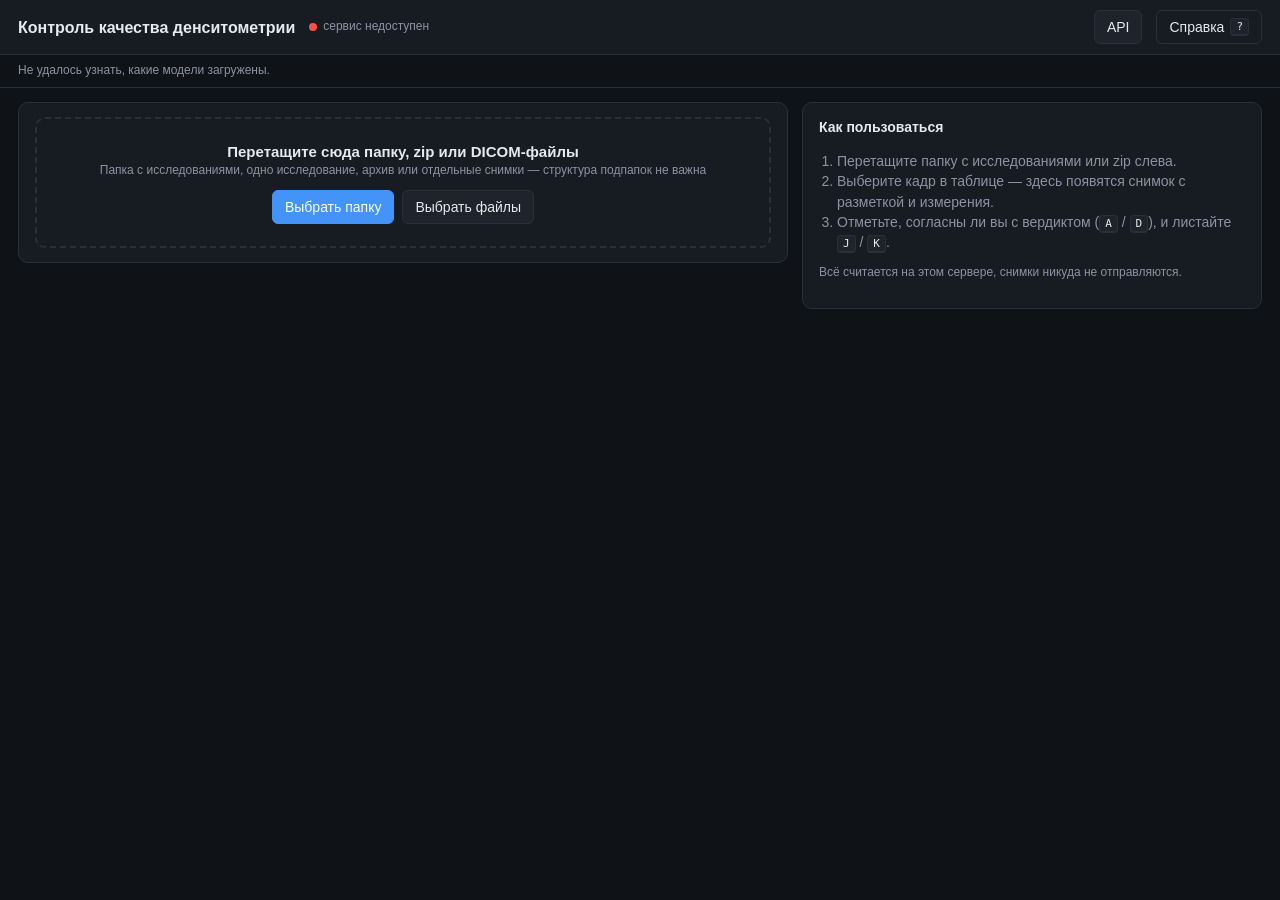
==== commit e9525eea: "final" ====
--- a/service/static/index.html
+++ b/service/static/index.html
@@ -3,7 +3,11 @@
 <meta charset="utf-8">
 <title>Контроль качества DXA</title>
 <meta name="viewport" content="width=device-width, initial-scale=1">
-<link rel="icon" href="data:image/svg+xml,<svg xmlns='http://www.w3.org/2000/svg' viewBox='0 0 16 16'><rect x='5' y='1' width='6' height='14' rx='2' fill='%234493f8'/></svg>">
+<link rel="icon" href="/static/icons/favicon-32.png" sizes="32x32">
+<link rel="apple-touch-icon" href="/static/icons/apple-touch-icon.png">
+<link rel="manifest" href="/manifest.webmanifest">
+<meta name="theme-color" content="#0f1216">
+<meta name="description" content="Проверка укладки и разметки денситометрических исследований (DXA)">
 <style>
   :root {
     --bg: #0f1216; --panel: #171b22; --panel2: #1e232c; --line: #2a303b; --text: #e6e9ef;
@@ -169,6 +173,8 @@
   <a class="btn ghost" href="/docs" target="_blank" rel="noopener">API</a>
   <button class="ghost" id="helpBtn" title="Справка и горячие клавиши (?)">Справка <kbd>?</kbd></button>
 </header>
+
+<div id="modelMode" class="dim small" role="status" style="padding:7px 18px;border-bottom:1px solid var(--line)">Проверяю режим анализа…</div>
 
 <main>
   <section class="panel pad" id="left">
@@ -301,6 +307,9 @@
   'axis:column_not_found': 'Колонна позвоночника не найдена — угол не измерен.',
   'axis:edges_not_found': 'Боковые края позвонков не найдены — вторая оценка угла недоступна.',
   'axis:keypoints_vs_contour_disagree': 'Угол по модели точек и по контуру расходится больше чем на 2°.',
+  'axis:scoliosis_suppressed': 'По точкам L1–L4 видна сколиотическая дуга: большой угол оси сочли изгибом, а не наклоном укладки — нарушение оси не выставлено.',
+  'axis:scoliosis_review': 'Подозрение на сколиоз по точкам при спорном угле оси — нужна проверка человеком.',
+  'scoliosis:present': 'По размаху углов сегментов L1–L4 модель точек отмечает сколиотическую дугу (справочно, не тип нарушения ТЗ).',
   'position:estimates_disagree': 'Геометрия и вид кадра расходятся в оценке укладки.',
   'position:iliac_missing_one_side': 'Гребень подвздошной кости не найден с одной стороны.',
   'position:no_appearance_model': 'Модель вида кадра недоступна — укладка оценена только геометрией.',
@@ -321,11 +330,18 @@
   'T:fallback_T2': 'Верхушка вертела найдена запасным способом (контур без седловины).',
   'L:no_bulge_fallback_L2': 'Выпуклость вертела не выражена — латеральный край взят по профилю бедра.',
   'roi:keypoints_vs_contour_disagree': 'Отступы по модели точек и по контуру расходятся больше чем на 5 мм.',
+  'rotation:cnn_vs_geometry_disagree': 'Нейросеть и выступ малого вертела расходятся: вердикт вынесен по своду, проверьте ротацию по снимку.',
+  'artifacts:cnn_vs_geometry_disagree': 'Нейросеть и морфология расходятся в оценке посторонних предметов: вердикт по своду, проверьте снимок.',
+  'orientation:mirrored_lr': 'Снимок выгружен зеркально (PatientOrientation R\\F) и приведён к стандартному виду.',
+  'orientation:mirrored_hf': 'Снимок выгружен перевёрнутым по вертикали (PatientOrientation L\\H) и приведён к стандартному виду.',
+  'orientation:rotated_180': 'Снимок выгружен повёрнутым на 180° (PatientOrientation R\\H) и приведён к стандартному виду.',
 };
 const flagText = f => {
   if (FLAGS[f]) return FLAGS[f];
   if (f.startsWith('region:')) return `Кадр не принят фильтром области: ${f.slice(7)}. Нужен ручной разбор.`;
   if (f.startsWith('keypoints:unavailable')) return 'Модель ключевых точек недоступна — кадр посчитан контурной геометрией.';
+  if (f.startsWith('cnn:unavailable') || f.startsWith('cnn:failed'))
+    return 'Нейросеть недоступна — ротация и посторонние предметы оценены только геометрией.';
   return null;
 };
 
@@ -361,7 +377,24 @@
     $('#hdot').className = 'dot ok';
     $('#health').textContent = 'сервис работает';
   } catch (e) { $('#hdot').className = 'dot bad'; $('#health').textContent = 'сервис недоступен'; }
-  try { S.cfg = await api('/version'); } catch { S.cfg = {}; }
+  try {
+    S.cfg = await api('/version');
+    const c = S.cfg;
+    let msg;
+    if (!c.keypoints_requested) {
+      msg = 'Режим: без модели точек. Основные измерения — по контурам.';
+    } else if (!c.keypoints_available) {
+      msg = `Модель точек не загрузилась: ${c.keypoints_error || 'проверьте веса и библиотеки'}. Анализ идёт без неё.`;
+    } else {
+      msg = 'Модель точек работает: проверка Th12 и сверка оси. ' +
+        (c.keypoints_multicrop_active ? 'Кропы включены.' : 'Кропы пока не допущены к рабочему анализу.');
+    }
+    $('#modelMode').textContent = `${msg} Отступы ROI: ${c.roi_rule === 'margins' ? 'по рисунку 6 ТЗ' : 'по длине поля'}.`;
+    $('#modelMode').style.color = c.keypoints_requested && !c.keypoints_available ? 'var(--warn)' : '';
+  } catch {
+    S.cfg = {};
+    $('#modelMode').textContent = 'Не удалось узнать, какие модели загружены.';
+  }
   try { const t = await api('/taxonomy'); S.full = t.violations || {}; } catch { S.full = {}; }
   const m = location.hash.match(/job=([\w-]+)/);
   if (m) openJob(m[1]); else loadRecent();
@@ -687,8 +720,10 @@
 
   const c = cls(r), vs = violations(r);
   const head = { ok: 'Качественный снимок', bad: 'Есть нарушение', warn: 'Область не определена — нужен ручной разбор', err: 'Сбой обработки' }[c];
-  const sub = c === 'bad' ? vs.map(x => S.full[x] || x).join('; ') : c === 'err' ? humanError(r.error) :
+  let sub = c === 'bad' ? vs.map(x => S.full[x] || x).join('; ') : c === 'err' ? humanError(r.error) :
               c === 'warn' ? 'Кадр не похож на DXA позвоночника или бедра, либо перевёрнут.' : REGION[r.anatomical_region] || '';
+  if (r.anatomical_region === 'spine' && (r.scoliosis === 'yes' || r.scoliosis === 'no'))
+    sub = (sub ? sub + ' · ' : '') + (r.scoliosis === 'yes' ? 'сколиоз: да' : 'сколиоз: нет');
   $('#verdict').className = 'verdict ' + c;
   $('#verdict').innerHTML = `${esc(head)}<small>${esc(sub)}</small>`;
 
@@ -722,8 +757,8 @@
 }
 
 function legend(region) {
-  if (region === 'spine') return '<i style="background:#50d278"></i>ось (норма) <i style="background:#f05a5a"></i>ось с нарушением, посторонние структуры <i style="background:#5aaaff"></i>вспомогательные построения';
-  if (region === 'lh' || region === 'rh') return '<i style="background:#00dcff"></i>найденные границы: верхушка вертела, седалищная кость, наружный контур бедра <i style="background:#3cdc3c"></i>порог выдержан <i style="background:#ff3c3c"></i>не выдержан';
+  if (region === 'spine') return '<i style="background:#50d278"></i>ось (норма) <i style="background:#f05a5a"></i>ось с нарушением, посторонние структуры <i style="background:#5aaaff"></i>вспомогательные построения <i style="background:#ff6000"></i>тепловая карта нейросети';
+  if (region === 'lh' || region === 'rh') return '<i style="background:#00dcff"></i>найденные границы: верхушка вертела, седалищная кость, наружный контур бедра <i style="background:#3cdc3c"></i>порог выдержан <i style="background:#ff3c3c"></i>не выдержан <i style="background:#ff6000"></i>тепловая карта нейросети';
   return '';
 }
 
@@ -733,7 +768,7 @@
   if (isFail(r)) return [];
   if (d.spine) {
     const ax = d.spine.axis || {}, pos = d.spine.position || {}, art = d.spine.artifacts || {};
-    const byKp = ax.source === 'keypoints';
+    const byKp = ax.source === 'keypoints' || ax.source === 'keypoints_fused';
     const lim = byKp ? (S.cfg.axis_limit_deg_tz || 5) : (thr.axis_deg || 5);
     const notes = [];
     if (ax.angle_edges_deg != null && !byKp) notes.push(`по краям колонны ${fmt(Math.abs(ax.angle_edges_deg))}°`);
@@ -742,31 +777,73 @@
     out.push({ name: 'Ось позвоночника', ok: ax.violated == null ? null : !ax.violated,
       val: ax.angle_deg == null ? 'не измерена' : `${fmt(Math.abs(ax.angle_deg))}°`, norm: `≤ ${fmt(lim, lim % 1 ? 2 : 0)}°`,
       note: notes.join(' · '), bar: ax.angle_deg == null ? null : { v: Math.abs(ax.angle_deg), lo: 0, hi: lim, max: Math.max(lim * 2, Math.abs(ax.angle_deg) * 1.1) } });
+    const scol = d.spine.scoliosis || ax.scoliosis || {};
+    if (scol.available) {
+      const seg = scol.segment_range_deg, lat = scol.lateral_dev_mm;
+      const lo = scol.report_thr_deg ?? 12, hi = scol.seg_hi_deg ?? 16;
+      const ext = scol.seg_extreme_deg ?? 20, latExt = scol.lat_extreme_mm ?? 4;
+      out.push({ name: 'Сколиоз (L1–L4 по точкам)', ok: null,
+        val: scol.present ? 'да' : 'нет', norm: 'справочно, высокий precision',
+        note: seg == null ? 'центры L1–L4 не собраны' :
+          `размах ${fmt(seg)}°` + (lat != null ? `, лат. ${fmt(lat)} мм` : '')
+          + ` · да, если ${fmt(lo,0)}–${fmt(hi,0)}° или ≥${fmt(ext,0)}° при лат.≥${fmt(latExt,0)} мм`
+          + (scol.strength && scol.strength !== 'none' ? ` · ${scol.strength === 'strong' ? 'сильный: влияет на ось' : 'слабый: ось только при подтверждении'}` : ''),
+        bar: seg == null ? null : { v: seg, lo: 0, hi: lo, max: Math.max(ext * 1.2, seg * 1.1, 24) } });
+    } else if (r.scoliosis === 'yes' || r.scoliosis === 'no') {
+      out.push({ name: 'Сколиоз (L1–L4 по точкам)', ok: null,
+        val: r.scoliosis === 'yes' ? 'да' : 'нет', norm: 'справочно', note: '' });
+    }
     out.push({ name: 'Укладка: гребни подвздошных костей', ok: pos.violated == null ? null : !pos.violated,
       val: pos.violated ? 'не видны' : 'видны', norm: 'видны',
       note: pos.iliac_area == null ? '' : `доля кости в зонах гребней ${fmt(pos.iliac_area, 3)} (порог ${fmt(thr.iliac_area ?? 0.001, 3)})`
         + (pos.iliac_left_area != null ? `, слева ${fmt(pos.iliac_left_area, 3)}, справа ${fmt(pos.iliac_right_area, 3)}` : '') });
     const found = art.score > 0;
-    out.push({ name: 'Посторонние предметы', ok: art.violated == null ? null : !art.violated,
-      val: art.violated ? `найдены` : 'не найдены', norm: 'нет',
-      note: found ? `самая заметная тонкая яркая структура: длина ${fmt(art.length_mm, 0)} мм, счёт ${fmt(art.score, 1)} при пороге ${fmt(thr.artifact_score ?? 24, 1)}` : '' });
+    const morph = found ? `самая заметная тонкая яркая структура: длина ${fmt(art.length_mm, 0)} мм, счёт ${fmt(art.score, 1)} при пороге ${fmt(thr.artifact_score ?? 24, 1)}` : 'тонких ярких структур вне позвоночника нет';
+    if (art.p_cnn != null) {
+      const t = art.probability_threshold;
+      out.push({ name: 'Посторонние предметы', ok: art.violated == null ? null : !art.violated,
+        val: `${art.violated ? 'найдены' : 'не найдены'} · p ${fmt(art.probability, 2)}`, norm: `p < ${fmt(t, 2)}`,
+        note: `свод морфологии и нейросети (сеть ${fmt(art.p_cnn, 2)}); морфология: ${morph}`
+          + (art.violated ? ' · оранжевым на снимке — где сеть видит предмет' : ''),
+        bar: { v: art.probability, lo: 0, hi: t, max: 1 } });
+    } else
+      out.push({ name: 'Посторонние предметы', ok: art.violated == null ? null : !art.violated,
+        val: art.violated ? `найдены` : 'не найдены', norm: 'нет', note: found ? morph : '' });
   }
   if (d.hip_roi) {
     const roi = d.hip_roi, m = S.cfg.roi_margins_mm || { top: 30, bottom: 30, lat: 20 };
+    const byField = roi.roi_rule === 'scan_length' && roi.scan_length_mm != null;
+    if (roi.scan_length_mm != null)
+      out.push({ name: 'Длина поля сканирования', ok: roi.field_ok == null ? null : roi.field_ok,
+        val: `${fmt(roi.scan_length_mm / 10)} см`, norm: `≥ ${fmt(roi.min_length_mm / 10)} см`,
+        note: byField ? '3 см + от вертела до седалищной кости + 3 см: по этому признаку отступы оценивает эксперт, на нём вердикт'
+                      : 'справочно: вердикт по отступам от ориентиров',
+        bar: { v: roi.scan_length_mm, lo: roi.min_length_mm, hi: Infinity, max: Math.max(roi.min_length_mm * 1.6, roi.scan_length_mm * 1.1) } });
     for (const [k, ok, name, ref, norm] of [['m_top_mm', 'top_ok', 'Отступ сверху', 'от верхушки большого вертела', m.top],
                                            ['m_bottom_mm', 'bottom_ok', 'Отступ снизу', 'от нижней точки седалищной кости', m.bottom],
                                            ['m_lat_mm', 'lat_ok', 'Отступ сбоку', 'от наружного контура бедра', m.lat]]) {
       const v = roi[k];
       out.push({ name, ok: roi[ok], val: v == null ? 'не измерен' : `${fmt(v / 10)} см`, norm: `≥ ${fmt(norm / 10, 0)} см`,
-        note: `${ref} до края поля`, bar: v == null ? null : { v, lo: norm, hi: Infinity, max: Math.max(norm * 2.5, v * 1.1) } });
+        note: `${ref} до края поля` + (byField ? ' · по рисунку 6 ТЗ, справочно' : ''),
+        bar: v == null ? null : { v, lo: norm, hi: Infinity, max: Math.max(norm * 2.5, v * 1.1) } });
     }
   }
   if (d.hip_rotation) {
     const rot = d.hip_rotation, cor = S.cfg.rotation_corridor_mm2 || [96, 272];
     const kind = rot.area_mm2 == null ? '' : rot.area_mm2 < cor[0] ? ' — переротация: малый вертел почти не выступает' : rot.area_mm2 > cor[1] ? ' — недоротация: выступ слишком большой' : '';
-    out.push({ name: 'Ротация: выступ малого вертела', ok: rot.violated == null ? null : !rot.violated,
+    const byNet = rot.p_cnn != null, geoOk = byNet ? rot.geometry_violated : rot.violated;
+    if (byNet) {
+      const t = rot.probability_threshold;
+      out.push({ name: 'Ротация бедра', ok: rot.violated == null ? null : !rot.violated,
+        val: `${rot.violated ? 'есть' : 'нет'} · p ${fmt(rot.probability, 2)}`, norm: `p < ${fmt(t, 2)}`,
+        note: `свод выступа малого вертела и нейросети (сеть ${fmt(rot.p_cnn, 2)})`
+          + (rot.violated ? ' · оранжевым на снимке — где сеть видит признак ротации' : ''),
+        bar: { v: rot.probability, lo: 0, hi: t, max: 1 } });
+    }
+    out.push({ name: byNet ? 'Выступ малого вертела (измерение)' : 'Ротация: выступ малого вертела',
+      ok: geoOk == null ? null : !geoOk,
       val: rot.area_mm2 == null ? 'не измерен' : `${fmt(rot.area_mm2, 0)} мм²`, norm: `${fmt(cor[0], 0)}–${fmt(cor[1], 0)} мм²`,
-      note: 'наименее надёжный критерий: проверьте по снимку' + kind,
+      note: (byNet ? 'коридор нормы по корректным снимкам' : 'наименее надёжный критерий: проверьте по снимку') + kind,
       bar: rot.area_mm2 == null ? null : { v: rot.area_mm2, lo: cor[0], hi: cor[1], max: Math.max(cor[1] * 1.5, rot.area_mm2 * 1.1) } });
   }
   if (!d.spine && !d.hip_roi && r.anatomical_region === 'unknown')
@@ -879,5 +956,11 @@
 function refreshLb() { if (!$('#lightbox').hidden) setTimeout(openLightbox, 150); }
 
 boot();
+
+// Веб-приложение: браузер предложит «Установить», а при остановленном сервисе
+// покажет понятную страницу. Сервис-воркер работает только на localhost и HTTPS.
+if ('serviceWorker' in navigator && window.isSecureContext) {
+  navigator.serviceWorker.register('/sw.js').catch(() => {});
+}
 </script>
 </html>
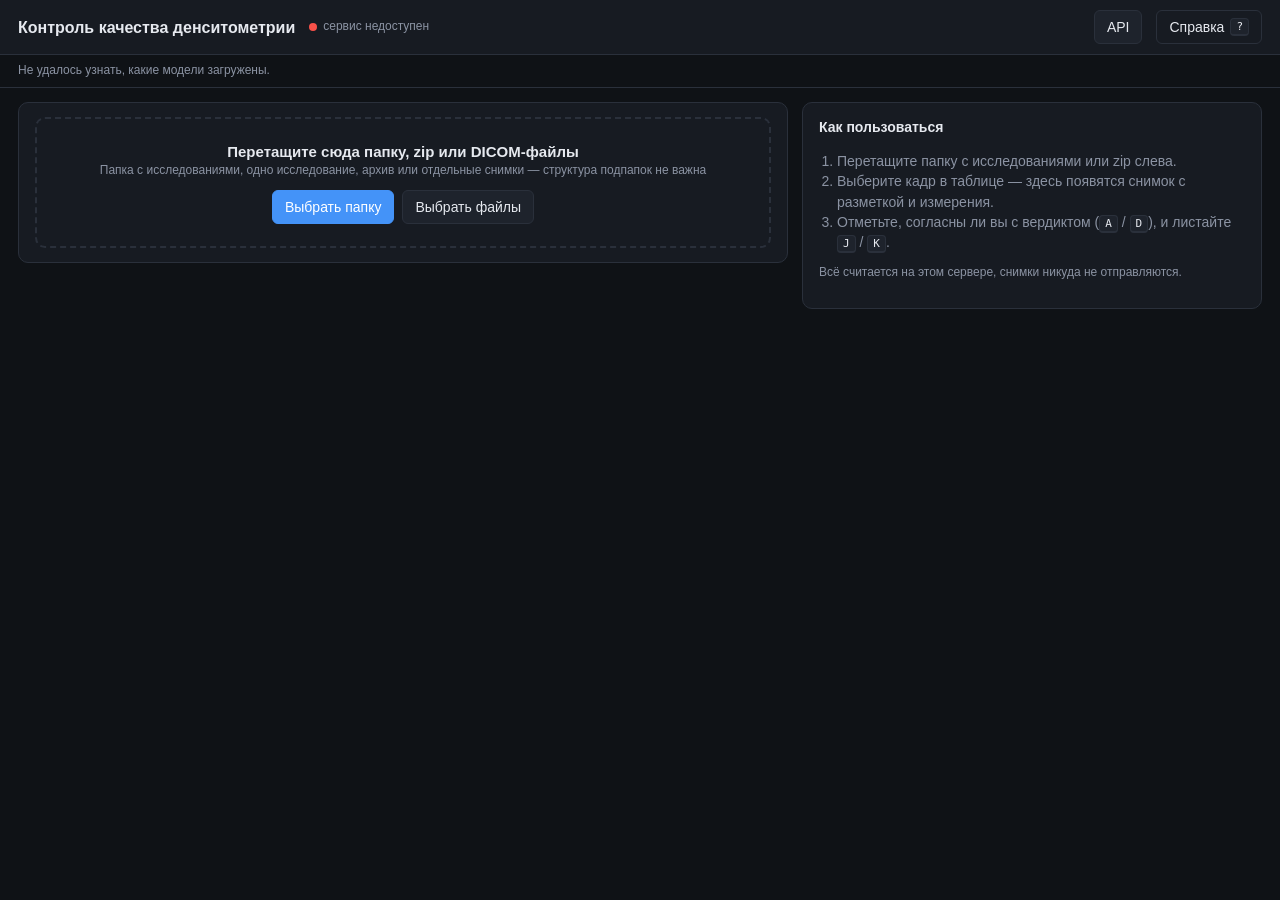
==== commit 468ae9e0: "Не показывать чужие задания и дать удалить результаты с сервера На открытом стенде GET /jobs отдавал" ====
--- a/service/static/index.html
+++ b/service/static/index.html
@@ -190,7 +190,7 @@
     </div>
 
     <div id="recent" hidden>
-      <div class="h3">Недавние задания</div>
+      <div class="h3">Ваши недавние задания</div>
       <div id="recentList"></div>
     </div>
 
@@ -221,7 +221,9 @@
         <a class="btn" id="dlOverlays">Визуализация .zip</a>
         <a class="btn" id="dlSr">DICOM SR .zip</a>
         <button id="dlReview" title="Решения специалиста по кадрам">Мои отметки .csv</button>
+        <button id="dlDelete" title="Стереть таблицу, снимки с разметкой и заключения этого задания с сервера">Удалить с сервера</button>
       </div>
+      <div class="dim small" id="retention"></div>
       <div class="wrap" id="tableWrap">
         <table>
           <thead><tr><th>Файл</th><th>Область</th><th>Вердикт</th><th>Нарушения</th><th title="Отметка специалиста">✓</th></tr></thead>
@@ -353,8 +355,20 @@
 
 // ---------------------------------------------------------------------------
 // Сеть
-async function api(url, opts) {
+// Случайный идентификатор этого браузера: по нему сервер показывает в «недавних»
+// только свои задания. Это не пароль — просто чтобы чужие результаты не попадали
+// в список на общем сервере.
+const CLIENT = (() => {
+  try {
+    let id = localStorage.getItem('dxa-client');
+    if (!id) { id = (crypto.randomUUID ? crypto.randomUUID() : Math.random().toString(36).slice(2) + Date.now().toString(36)); localStorage.setItem('dxa-client', id); }
+    return id;
+  } catch { return ''; }
+})();
+
+async function api(url, opts = {}) {
   let r;
+  opts = { ...opts, headers: { ...(opts.headers || {}), ...(CLIENT ? { 'X-DXA-Client': CLIENT } : {}) } };
   try { r = await fetch(url, opts); } catch (e) { throw new Error('Сервис недоступен: ' + e.message); }
   const text = await r.text();
   let data = null;
@@ -523,6 +537,7 @@
     setStage('Загрузка на сервер', '0 %', 0, 1);
     const xhr = new XMLHttpRequest();
     xhr.open('POST', '/batch?fmt=xlsx&overlays=true&all_frames=true&sr=true');
+    if (CLIENT) xhr.setRequestHeader('X-DXA-Client', CLIENT);
     xhr.upload.onprogress = e => { if (e.lengthComputable) setStage('Загрузка на сервер', `${Math.round(e.loaded / e.total * 100)} %`, e.loaded, e.total); };
     xhr.onload = () => {
       let data = null; try { data = JSON.parse(xhr.responseText); } catch { }
@@ -577,6 +592,8 @@
   for (const [el, p] of [['#dlReport', 'report'], ['#dlDetails', 'details'], ['#dlOverlays', 'overlays'], ['#dlSr', 'sr']]) {
     $(el).href = `/jobs/${id}/${p}`; $(el).classList.remove('disabled');
   }
+  const ttl = S.cfg && S.cfg.job_ttl_hours;
+  $('#retention').textContent = ttl ? `Результаты хранятся на сервере ${fmt(ttl, ttl < 1 ? 1 : 0)} ч после обработки, затем удаляются автоматически. Исходные снимки удаляются сразу после анализа.` : '';
   $('#results').hidden = false;
   S.f.types.clear(); S.f.status = '';
   renderSummary(); applyFilters();
@@ -889,6 +906,14 @@
   S.reviews[k] = { ...(S.reviews[k] || { v: '' }), c: $('#comment').value, t: new Date().toISOString() };
   saveReviews();
 };
+$('#dlDelete').onclick = async () => {
+  if (!S.job || !confirm('Удалить результаты этого задания с сервера? Скачанные файлы останутся у вас.')) return;
+  try { await api(`/jobs/${S.job}`, { method: 'DELETE' }); }
+  catch (e) { toast('Не удалось удалить: ' + e.message, 'bad'); return; }
+  try { localStorage.removeItem('dxa-review:' + S.job); } catch { }
+  resetResults(); $('#run').hidden = true; $('#left').classList.remove('compact'); toast('Результаты удалены с сервера');
+  loadRecent();
+};
 $('#dlReview').onclick = () => {
   const head = ['path_to_study', 'file_name', 'study_uid', 'image_uid', 'anatomical_region', 'quality_class', 'violation_type', 'решение_специалиста', 'комментарий', 'время'];
   const q = v => `"${String(v ?? '').replace(/"/g, '""')}"`;
